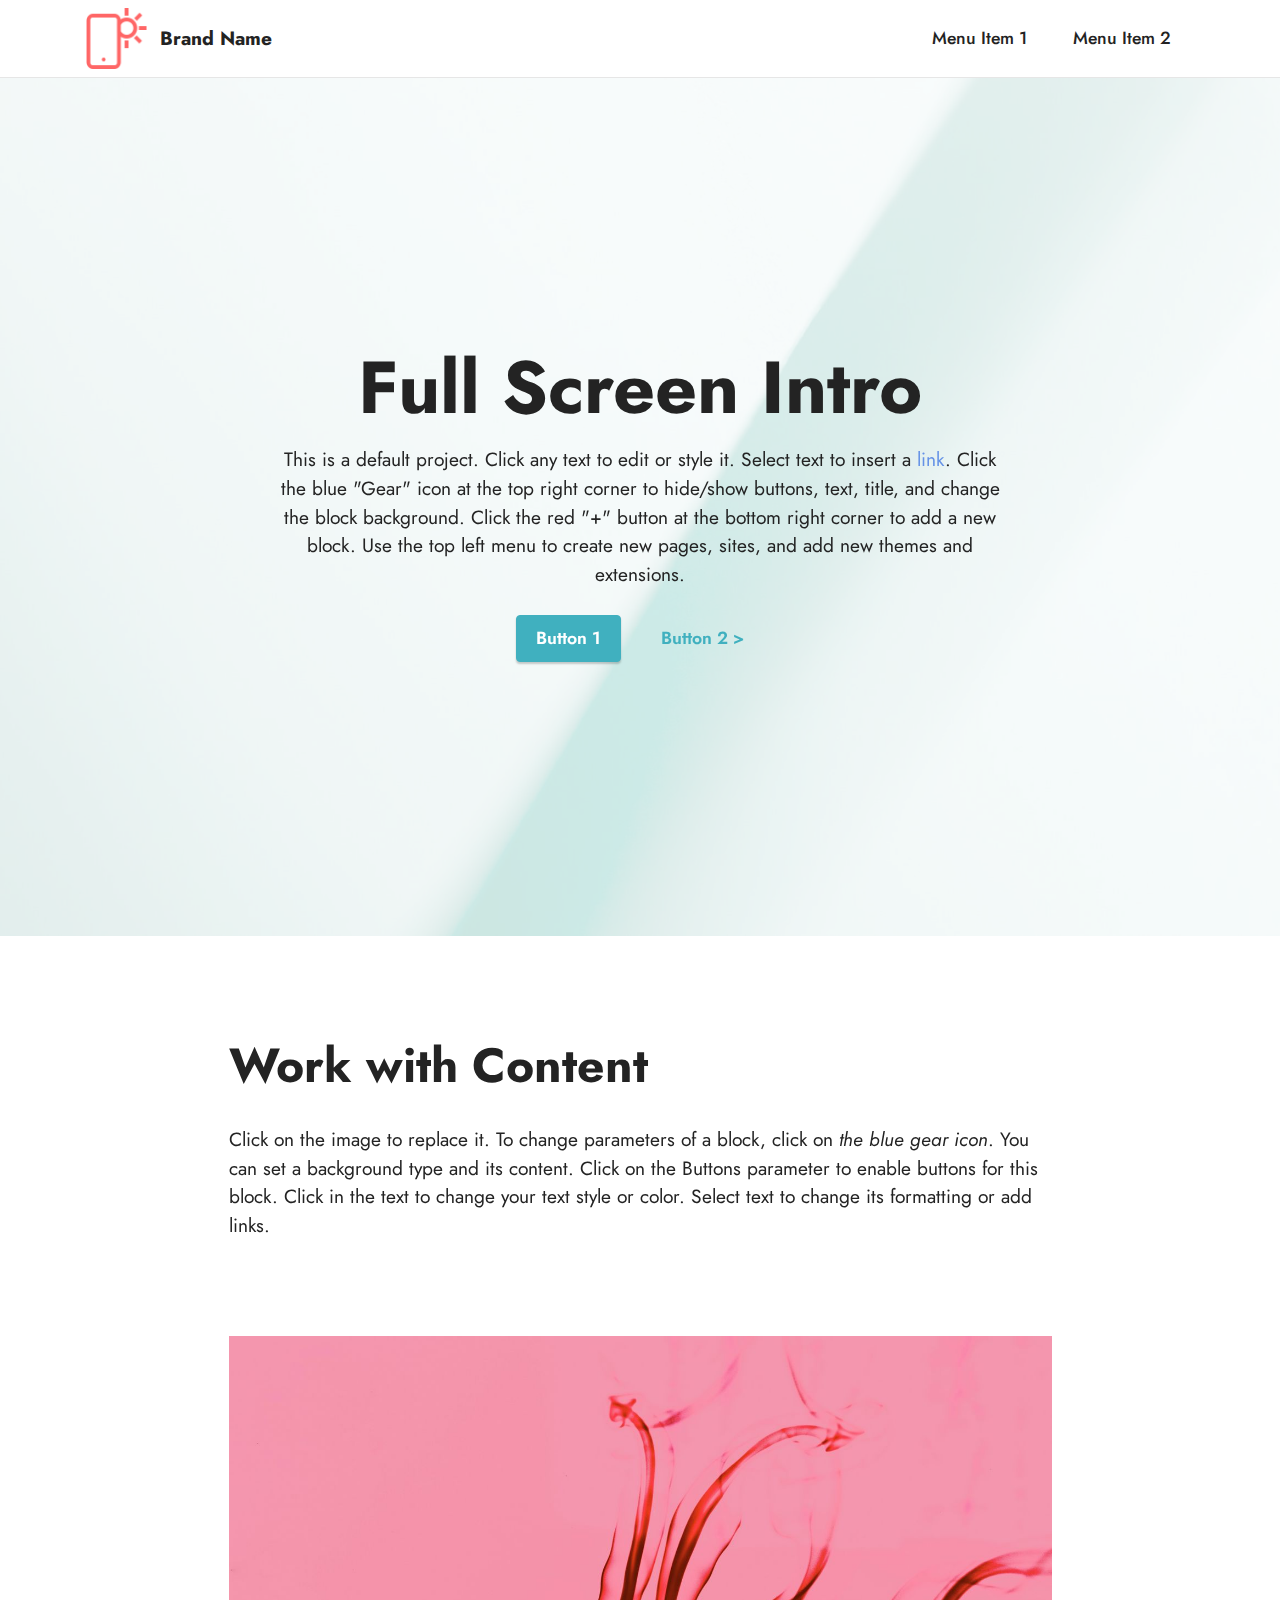
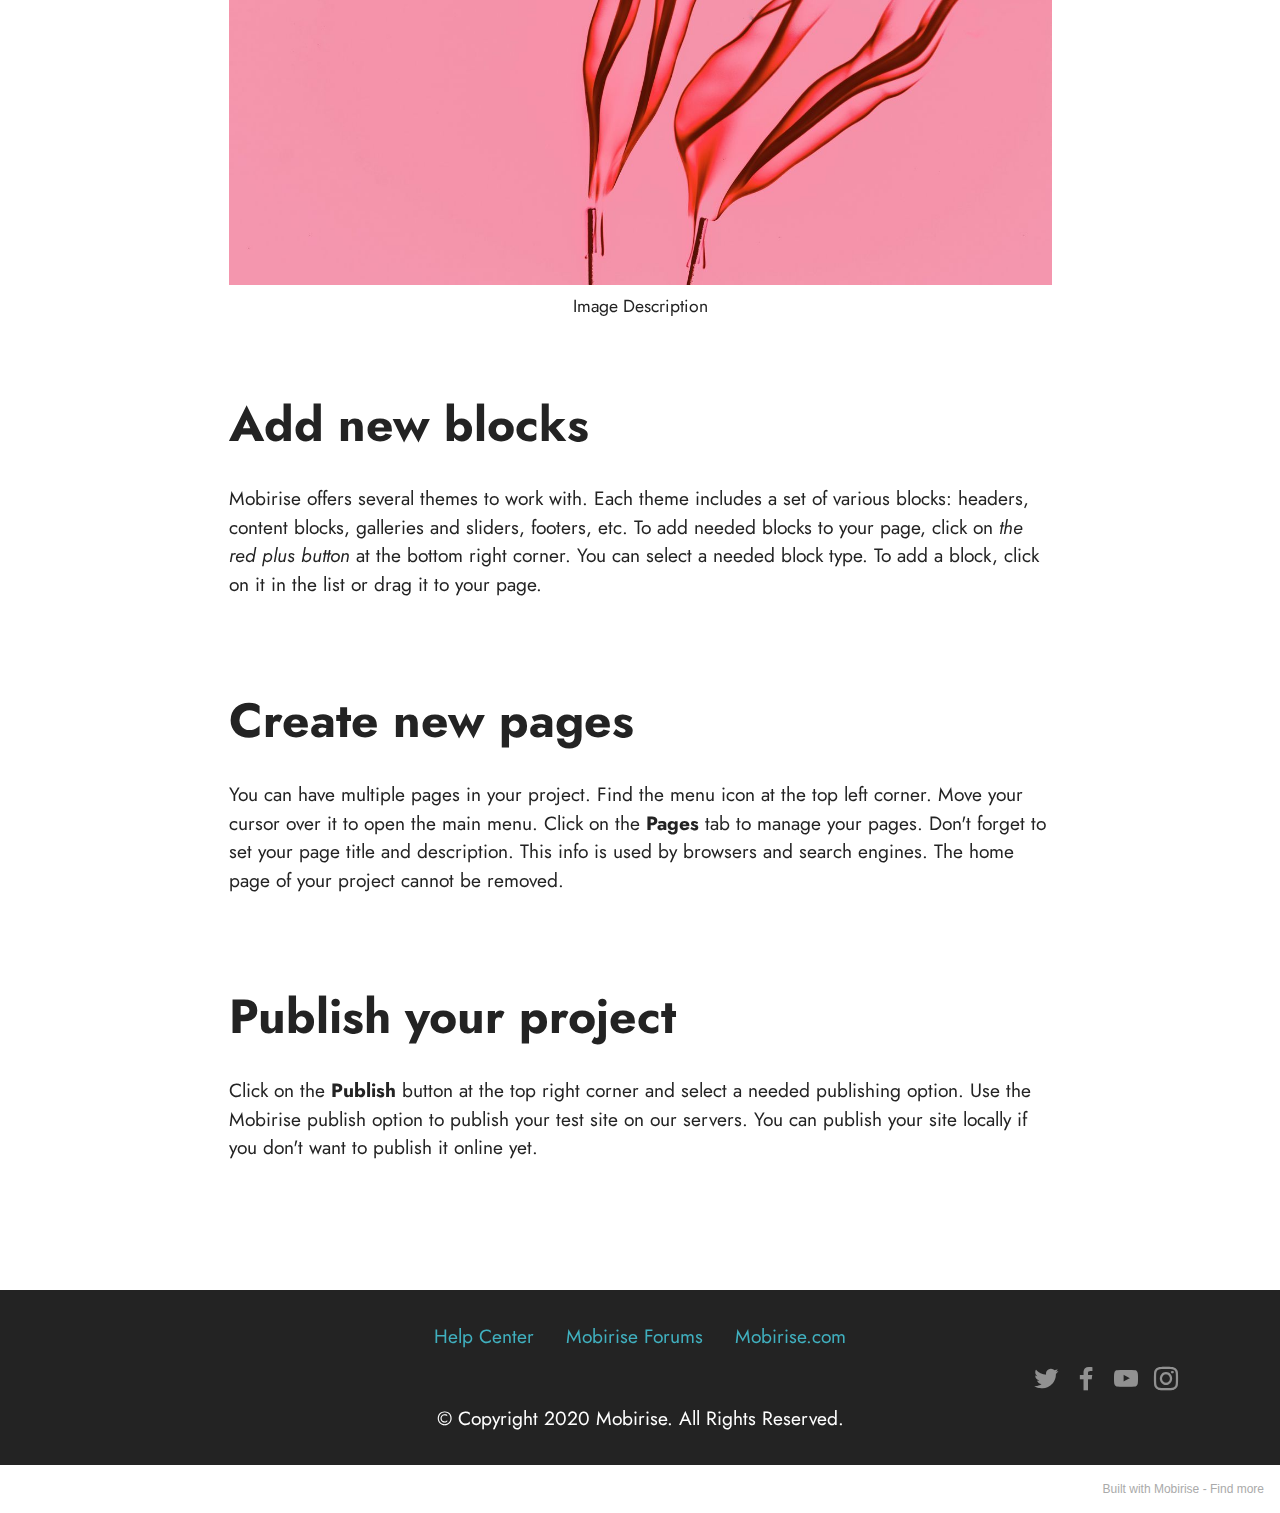
==== index.html @ b59814b5 "default mobirise start" ====
<!DOCTYPE html>
<html  >
<head>
  <!-- Site made with Mobirise Website Builder v5.3.15, https://mobirise.com -->
  <meta charset="UTF-8">
  <meta http-equiv="X-UA-Compatible" content="IE=edge">
  <meta name="generator" content="Mobirise v5.3.15, mobirise.com">
  <meta name="viewport" content="width=device-width, initial-scale=1, minimum-scale=1">
  <link rel="shortcut icon" href="assets/images/logo.png" type="image/x-icon">
  <meta name="description" content="">
  
  
  <title>Home</title>
  <link rel="stylesheet" href="assets/bootstrap/css/bootstrap.min.css">
  <link rel="stylesheet" href="assets/bootstrap/css/bootstrap-grid.min.css">
  <link rel="stylesheet" href="assets/bootstrap/css/bootstrap-reboot.min.css">
  <link rel="stylesheet" href="assets/parallax/jarallax.css">
  <link rel="stylesheet" href="assets/dropdown/css/style.css">
  <link rel="stylesheet" href="assets/socicon/css/styles.css">
  <link rel="stylesheet" href="assets/theme/css/style.css">
  <link rel="preload" href="https://fonts.googleapis.com/css?family=Jost:100,200,300,400,500,600,700,800,900,100i,200i,300i,400i,500i,600i,700i,800i,900i&display=swap" as="style" onload="this.onload=null;this.rel='stylesheet'">
  <noscript><link rel="stylesheet" href="https://fonts.googleapis.com/css?family=Jost:100,200,300,400,500,600,700,800,900,100i,200i,300i,400i,500i,600i,700i,800i,900i&display=swap"></noscript>
  <link rel="preload" as="style" href="assets/mobirise/css/mbr-additional.css"><link rel="stylesheet" href="assets/mobirise/css/mbr-additional.css" type="text/css">
  
  
  
  
</head>
<body>
  
  <section data-bs-version="5" class="menu cid-s48OLK6784" once="menu" id="menu1-h">
    
    <nav class="navbar navbar-dropdown navbar-fixed-top navbar-expand-lg">
        <div class="container">
            <div class="navbar-brand">
                <span class="navbar-logo">
                    <a href="https://mobiri.se">
                        <img src="assets/images/logo.png" alt="Mobirise" style="height: 3.8rem;">
                    </a>
                </span>
                <span class="navbar-caption-wrap"><a class="navbar-caption text-black display-7" href="https://mobiri.se">Brand Name</a></span>
            </div>
            <button class="navbar-toggler" type="button" data-toggle="collapse" data-bs-toggle="collapse" data-target="#navbarSupportedContent" data-bs-target="#navbarSupportedContent" aria-controls="navbarNavAltMarkup" aria-expanded="false" aria-label="Toggle navigation">
                <div class="hamburger">
                    <span></span>
                    <span></span>
                    <span></span>
                    <span></span>
                </div>
            </button>
            <div class="collapse navbar-collapse" id="navbarSupportedContent">
                <ul class="navbar-nav nav-dropdown nav-right" data-app-modern-menu="true"><li class="nav-item"><a class="nav-link link text-black display-4" href="https://mobirise.com">Menu Item 1</a></li>
                    <li class="nav-item"><a class="nav-link link text-black display-4" href="https://mobirise.com">
                            Menu Item 2</a></li></ul>
                
                
            </div>
        </div>
    </nav>

</section>

<section data-bs-version="5" class="header1 cid-s48MCQYojq mbr-fullscreen mbr-parallax-background" id="header1-f">

    

    <div class="mbr-overlay" style="opacity: 0.8; background-color: rgb(255, 255, 255);"></div>

    <div class="align-center container">
        <div class="row justify-content-center">
            <div class="col-12 col-lg-8">
                <h1 class="mbr-section-title mbr-fonts-style mb-3 display-1"><strong>Full Screen Intro</strong></h1>
                
                <p class="mbr-text mbr-fonts-style display-7">This is a default project. Click any text to edit or style it. Select text to insert a <a href="http://mobirise.com">link</a>. Click the blue "Gear" icon at the top right corner to hide/show buttons, text, title, and change the block background. Click the red "+" button at the bottom right corner to add a new block. Use the top left menu to create new pages, sites, and add new themes and extensions.</p>
                <div class="mbr-section-btn mt-3"><a class="btn btn-success display-4" href="https://mobirise.com">Button 1</a> <a class="btn btn-success-outline display-4" href="https://mobirise.com">Button 2 &gt;</a></div>
            </div>
        </div>
    </div>
</section>

<section data-bs-version="5" class="content1 cid-s48udlf8KU" id="content1-8">
    
    <div class="container">
        <div class="row justify-content-center">
            <div class="title col-12 col-md-9">
                <h3 class="mbr-section-title mbr-fonts-style align-center mb-4 display-2"><strong>Work with Content</strong></h3>
                <h4 class="mbr-section-subtitle align-center mbr-fonts-style mb-4 display-7">Click on the image to replace it. To change parameters of a block, click on <em>the blue gear icon</em>. You can set a background type and its content. Click on the Buttons parameter to enable buttons for this block. Click in the text to change your text style or color. Select text to change its formatting or add links.</h4>
                
            </div>
        </div>
    </div>
</section>

<section data-bs-version="5" class="image3 cid-s48upRUlSD" id="image3-9">
    

    

    <div class="container">
        <div class="row justify-content-center">
            <div class="col-12 col-lg-9">
                <div class="image-wrapper">
                    <img src="assets/images/6.jpg" alt="Mobirise">
                    <p class="mbr-description mbr-fonts-style mt-2 align-center display-4">
                        Image Description</p>
                </div>
            </div>
        </div>
    </div>
</section>

<section data-bs-version="5" class="content1 cid-s48vaXqeL6" id="content1-b">
    
    <div class="container">
        <div class="row justify-content-center">
            <div class="title col-12 col-md-9">
                <h3 class="mbr-section-title mbr-fonts-style align-center mb-4 display-2"><strong>Add new blocks</strong></h3>
                <h4 class="mbr-section-subtitle align-center mbr-fonts-style mb-4 display-7">Mobirise offers several themes to work with. Each theme includes a set of various blocks: headers, content blocks, galleries and sliders, footers, etc. To add needed blocks to your page, click on <em>the red plus button </em>at the bottom right corner. You can select a needed block type. To add a block, click on it in the list or drag it to your page.</h4>
                
            </div>
        </div>
    </div>
</section>

<section data-bs-version="5" class="content1 cid-s48vnjULo4" id="content1-c">
    
    <div class="container">
        <div class="row justify-content-center">
            <div class="title col-12 col-md-9">
                <h3 class="mbr-section-title mbr-fonts-style align-center mb-4 display-2"><strong>Create new pages</strong></h3>
                <h4 class="mbr-section-subtitle align-center mbr-fonts-style mb-4 display-7">You can have multiple pages in your project. Find the menu icon at the top left corner. Move your cursor over it to open the main menu. Click on the <strong>Pages </strong>tab to manage your pages. Don't forget to set your page title and description. This info is used by browsers and search engines. The home page of your project cannot be removed.</h4>
                
            </div>
        </div>
    </div>
</section>

<section data-bs-version="5" class="content1 cid-s48vrXhP0J" id="content1-d">
    
    <div class="container">
        <div class="row justify-content-center">
            <div class="title col-12 col-md-9">
                <h3 class="mbr-section-title mbr-fonts-style align-center mb-4 display-2"><strong>Publish your project
</strong></h3>
                <h4 class="mbr-section-subtitle align-center mbr-fonts-style mb-4 display-7">Click on the <strong>Publish </strong>button at the top right corner and select a needed publishing option. Use the Mobirise publish option to publish your test site on our servers. You can publish your site locally if you don't want to publish it online yet.</h4>
                
            </div>
        </div>
    </div>
</section>

<section data-bs-version="5" class="footer3 cid-s48P1Icc8J" once="footers" id="footer3-i">

    

    

    <div class="container">
        <div class="row align-center mbr-white">
            <div class="row row-links">
                <ul class="foot-menu">
                    
                    
                    
                    
                    
                <li class="foot-menu-item mbr-fonts-style display-7"><a href="https://mobirise.com/help/" class="text-success">Help Center</a></li><li class="foot-menu-item mbr-fonts-style display-7"><a href="http://forums.mobirise.com/" class="text-success">Mobirise Forums</a></li><li class="foot-menu-item mbr-fonts-style display-7"><a href="https://mobirise.com/" class="text-success">Mobirise.com</a></li></ul>
            </div>
            <div class="row social-row">
                <div class="social-list align-right pb-2">
                    
                    
                    
                    
                    
                    
                <div class="soc-item">
                        <a href="https://twitter.com/mobirise" target="_blank">
                            <span class="socicon-twitter socicon mbr-iconfont mbr-iconfont-social"></span>
                        </a>
                    </div><div class="soc-item">
                        <a href="https://www.facebook.com/pages/Mobirise/1616226671953247" target="_blank">
                            <span class="socicon-facebook socicon mbr-iconfont mbr-iconfont-social"></span>
                        </a>
                    </div><div class="soc-item">
                        <a href="https://www.youtube.com/c/mobirise" target="_blank">
                            <span class="socicon-youtube socicon mbr-iconfont mbr-iconfont-social"></span>
                        </a>
                    </div><div class="soc-item">
                        <a href="https://instagram.com/mobirise" target="_blank">
                            <span class="mbr-iconfont mbr-iconfont-social socicon-instagram socicon"></span>
                        </a>
                    </div></div>
            </div>
            <div class="row row-copirayt">
                <p class="mbr-text mb-0 mbr-fonts-style mbr-white align-center display-7">
                    © Copyright 2020 Mobirise. All Rights Reserved.
                </p>
            </div>
        </div>
    </div>
</section><section style="background-color: #fff; font-family: -apple-system, BlinkMacSystemFont, 'Segoe UI', 'Roboto', 'Helvetica Neue', Arial, sans-serif; color:#aaa; font-size:12px; padding: 0; align-items: center; display: flex;"><a href="https://mobirise.site/q" style="flex: 1 1; height: 3rem; padding-left: 1rem;"></a><p style="flex: 0 0 auto; margin:0; padding-right:1rem;">Built with Mobirise - <a href="https://mobirise.site/l" style="color:#aaa;">Find more</a></p></section><script src="assets/bootstrap/js/bootstrap.bundle.min.js"></script>  <script src="assets/parallax/jarallax.js"></script>  <script src="assets/web/assets/cookies-alert-plugin/cookies-alert-core.js"></script>  <script src="assets/web/assets/cookies-alert-plugin/cookies-alert-script.js"></script>  <script src="assets/smoothscroll/smooth-scroll.js"></script>  <script src="assets/ytplayer/index.js"></script>  <script src="assets/theme/js/script.js"></script>  
  
  
<input name="cookieData" type="hidden" data-cookie-customDialogSelector='null' data-cookie-colorText='#424a4d' data-cookie-colorBg='rgba(234, 239, 241, 0.99)' data-cookie-textButton='Agree' data-cookie-colorButton='' data-cookie-colorLink='#424a4d' data-cookie-underlineLink='true' data-cookie-text="We use cookies to give you the best experience. Read our <a href='privacy.html'>cookie policy</a>.">
   <div id="scrollToTop" class="scrollToTop mbr-arrow-up"><a style="text-align: center;"><i class="mbr-arrow-up-icon mbr-arrow-up-icon-cm cm-icon cm-icon-smallarrow-up"></i></a></div>
  </body>
</html>
---- assets/parallax/jarallax.css ----
.jarallax {
    position: relative;
    z-index: 0;
}
.jarallax > .jarallax-img {
    position: absolute;
    object-fit: cover;
    /* support for plugin https://github.com/bfred-it/object-fit-images */
    font-family: 'object-fit: cover;';
    top: 0;
    left: 0;
    width: 100%;
    height: 100%;
    z-index: -1;
}
---- assets/dropdown/css/style.css ----
.navbar-dropdown {
  left: 0;
  padding: 0;
  position: absolute;
  right: 0;
  top: 0;
  transition: all 0.45s ease;
  z-index: 1030;
  background: #282828; }
  .navbar-dropdown .navbar-logo {
    margin-right: 0.8rem;
    transition: margin 0.3s ease-in-out;
    vertical-align: middle; }
    .navbar-dropdown .navbar-logo img {
      height: 3.125rem;
      transition: all 0.3s ease-in-out; }
    .navbar-dropdown .navbar-logo.mbr-iconfont {
      font-size: 3.125rem;
      line-height: 3.125rem; }
  .navbar-dropdown .navbar-caption {
    font-weight: 700;
    white-space: normal;
    vertical-align: -4px;
    line-height: 3.125rem !important; }
    .navbar-dropdown .navbar-caption, .navbar-dropdown .navbar-caption:hover {
      color: inherit;
      text-decoration: none; }
  .navbar-dropdown .mbr-iconfont + .navbar-caption {
    vertical-align: -1px; }
  .navbar-dropdown.navbar-fixed-top {
    position: fixed; }
  .navbar-dropdown .navbar-brand span {
    vertical-align: -4px; }
  .navbar-dropdown.bg-color.transparent {
    background: none; }
  .navbar-dropdown.navbar-short .navbar-brand {
    padding: 0.625rem 0; }
    .navbar-dropdown.navbar-short .navbar-brand span {
      vertical-align: -1px; }
  .navbar-dropdown.navbar-short .navbar-caption {
    line-height: 2.375rem !important;
    vertical-align: -2px; }
  .navbar-dropdown.navbar-short .navbar-logo {
    margin-right: 0.5rem; }
    .navbar-dropdown.navbar-short .navbar-logo img {
      height: 2.375rem; }
    .navbar-dropdown.navbar-short .navbar-logo.mbr-iconfont {
      font-size: 2.375rem;
      line-height: 2.375rem; }
  .navbar-dropdown.navbar-short .mbr-table-cell {
    height: 3.625rem; }
  .navbar-dropdown .navbar-close {
    left: 0.6875rem;
    position: fixed;
    top: 0.75rem;
    z-index: 1000; }
  .navbar-dropdown .hamburger-icon {
    content: "";
    display: inline-block;
    vertical-align: middle;
    width: 16px;
    -webkit-box-shadow: 0 -6px 0 1px #282828,0 0 0 1px #282828,0 6px 0 1px #282828;
    -moz-box-shadow: 0 -6px 0 1px #282828,0 0 0 1px #282828,0 6px 0 1px #282828;
    box-shadow: 0 -6px 0 1px #282828,0 0 0 1px #282828,0 6px 0 1px #282828; }

.dropdown-menu .dropdown-toggle[data-toggle="dropdown-submenu"]::after {
  border-bottom: 0.35em solid transparent;
  border-left: 0.35em solid;
  border-right: 0;
  border-top: 0.35em solid transparent;
  margin-left: 0.3rem; }

.dropdown-menu .dropdown-item:focus {
  outline: 0; }

.nav-dropdown {
  font-size: 0.75rem;
  font-weight: 500;
  height: auto !important; }
  .nav-dropdown .nav-btn {
    padding-left: 1rem; }
  .nav-dropdown .link {
    margin: .667em 1.667em;
    font-weight: 500;
    padding: 0;
    transition: color .2s ease-in-out; }
    .nav-dropdown .link.dropdown-toggle {
      margin-right: 2.583em; }
      .nav-dropdown .link.dropdown-toggle::after {
        margin-left: .25rem;
        border-top: 0.35em solid;
        border-right: 0.35em solid transparent;
        border-left: 0.35em solid transparent;
        border-bottom: 0; }
      .nav-dropdown .link.dropdown-toggle[aria-expanded="true"] {
        margin: 0;
        padding: 0.667em 3.263em  0.667em 1.667em; }
  .nav-dropdown .link::after,
  .nav-dropdown .dropdown-item::after {
    color: inherit; }
  .nav-dropdown .btn {
    font-size: 0.75rem;
    font-weight: 700;
    letter-spacing: 0;
    margin-bottom: 0;
    padding-left: 1.25rem;
    padding-right: 1.25rem; }
  .nav-dropdown .dropdown-menu {
    border-radius: 0;
    border: 0;
    left: 0;
    margin: 0;
    padding-bottom: 1.25rem;
    padding-top: 1.25rem;
    position: relative; }
  .nav-dropdown .dropdown-submenu {
    margin-left: 0.125rem;
    top: 0; }
  .nav-dropdown .dropdown-item {
    font-weight: 500;
    line-height: 2;
    padding: 0.3846em 4.615em 0.3846em 1.5385em;
    position: relative;
    transition: color .2s ease-in-out, background-color .2s ease-in-out; }
    .nav-dropdown .dropdown-item::after {
      margin-top: -0.3077em;
      position: absolute;
      right: 1.1538em;
      top: 50%; }
    .nav-dropdown .dropdown-item:focus, .nav-dropdown .dropdown-item:hover {
      background: none; }

@media (max-width: 767px) {
  .nav-dropdown.navbar-toggleable-sm {
    bottom: 0;
    display: none;
    left: 0;
    overflow-x: hidden;
    position: fixed;
    top: 0;
    transform: translateX(-100%);
    -ms-transform: translateX(-100%);
    -webkit-transform: translateX(-100%);
    width: 18.75rem;
    z-index: 999; } }
.nav-dropdown.navbar-toggleable-xl {
  bottom: 0;
  display: none;
  left: 0;
  overflow-x: hidden;
  position: fixed;
  top: 0;
  transform: translateX(-100%);
  -ms-transform: translateX(-100%);
  -webkit-transform: translateX(-100%);
  width: 18.75rem;
  z-index: 999; }

.nav-dropdown-sm {
  display: block !important;
  overflow-x: hidden;
  overflow: auto;
  padding-top: 3.875rem; }
  .nav-dropdown-sm::after {
    content: "";
    display: block;
    height: 3rem;
    width: 100%; }
  .nav-dropdown-sm.collapse.in ~ .navbar-close {
    display: block !important; }
  .nav-dropdown-sm.collapsing, .nav-dropdown-sm.collapse.in {
    transform: translateX(0);
    -ms-transform: translateX(0);
    -webkit-transform: translateX(0);
    transition: all 0.25s ease-out;
    -webkit-transition: all 0.25s ease-out;
    background: #282828; }
  .nav-dropdown-sm.collapsing[aria-expanded="false"] {
    transform: translateX(-100%);
    -ms-transform: translateX(-100%);
    -webkit-transform: translateX(-100%); }
  .nav-dropdown-sm .nav-item {
    display: block;
    margin-left: 0 !important;
    padding-left: 0; }
  .nav-dropdown-sm .link,
  .nav-dropdown-sm .dropdown-item {
    border-top: 1px dotted rgba(255, 255, 255, 0.1);
    font-size: 0.8125rem;
    line-height: 1.6;
    margin: 0 !important;
    padding: 0.875rem 2.4rem 0.875rem 1.5625rem !important;
    position: relative;
    white-space: normal; }
    .nav-dropdown-sm .link:focus, .nav-dropdown-sm .link:hover,
    .nav-dropdown-sm .dropdown-item:focus,
    .nav-dropdown-sm .dropdown-item:hover {
      background: rgba(0, 0, 0, 0.2) !important;
      color: #c0a375; }
  .nav-dropdown-sm .nav-btn {
    position: relative;
    padding: 1.5625rem 1.5625rem 0 1.5625rem; }
    .nav-dropdown-sm .nav-btn::before {
      border-top: 1px dotted rgba(255, 255, 255, 0.1);
      content: "";
      left: 0;
      position: absolute;
      top: 0;
      width: 100%; }
    .nav-dropdown-sm .nav-btn + .nav-btn {
      padding-top: 0.625rem; }
      .nav-dropdown-sm .nav-btn + .nav-btn::before {
        display: none; }
  .nav-dropdown-sm .btn {
    padding: 0.625rem 0; }
  .nav-dropdown-sm .dropdown-toggle[data-toggle="dropdown-submenu"]::after {
    margin-left: .25rem;
    border-top: 0.35em solid;
    border-right: 0.35em solid transparent;
    border-left: 0.35em solid transparent;
    border-bottom: 0; }
  .nav-dropdown-sm .dropdown-toggle[data-toggle="dropdown-submenu"][aria-expanded="true"]::after {
    border-top: 0;
    border-right: 0.35em solid transparent;
    border-left: 0.35em solid transparent;
    border-bottom: 0.35em solid; }
  .nav-dropdown-sm .dropdown-menu {
    margin: 0;
    padding: 0;
    position: relative;
    top: 0;
    left: 0;
    width: 100%;
    border: 0;
    float: none;
    border-radius: 0;
    background: none; }
  .nav-dropdown-sm .dropdown-submenu {
    left: 100%;
    margin-left: 0.125rem;
    margin-top: -1.25rem;
    top: 0; }

.navbar-toggleable-sm .nav-dropdown .dropdown-menu {
  position: absolute; }

.navbar-toggleable-sm .nav-dropdown .dropdown-submenu {
  left: 100%;
  margin-left: 0.125rem;
  margin-top: -1.25rem;
  top: 0; }

.navbar-toggleable-sm.opened .nav-dropdown .dropdown-menu {
  position: relative; }

.navbar-toggleable-sm.opened .nav-dropdown .dropdown-submenu {
  left: 0;
  margin-left: 00rem;
  margin-top: 0rem;
  top: 0; }

.is-builder .nav-dropdown.collapsing {
  transition: none !important; }
---- assets/socicon/css/styles.css ----
@charset "UTF-8";

@font-face {
  font-family: 'Socicon';
  src:  url('../fonts/socicon.eot');
  src:  url('../fonts/socicon.eot?#iefix') format('embedded-opentype'),
    url('../fonts/socicon.woff2') format('woff2'),
    url('../fonts/socicon.ttf') format('truetype'),
    url('../fonts/socicon.woff') format('woff'),
    url('../fonts/socicon.svg#socicon') format('svg');
  font-weight: normal;
  font-style: normal;
  font-display: swap;
}

[data-icon]:before {
  font-family: "socicon" !important;
  content: attr(data-icon);
  font-style: normal !important;
  font-weight: normal !important;
  font-variant: normal !important;
  text-transform: none !important;
  speak: none;
  line-height: 1;
  -webkit-font-smoothing: antialiased;
  -moz-osx-font-smoothing: grayscale;
}

[class^="socicon-"], [class*=" socicon-"] {
  /* use !important to prevent issues with browser extensions that change fonts */
  font-family: 'Socicon' !important;
  speak: none;
  font-style: normal;
  font-weight: normal;
  font-variant: normal;
  text-transform: none;
  line-height: 1;

  /* Better Font Rendering =========== */
  -webkit-font-smoothing: antialiased;
  -moz-osx-font-smoothing: grayscale;
}

.socicon-eitaa:before {
  content: "\e97c";
}
.socicon-soroush:before {
  content: "\e97d";
}
.socicon-bale:before {
  content: "\e97e";
}
.socicon-zazzle:before {
  content: "\e97b";
}
.socicon-society6:before {
  content: "\e97a";
}
.socicon-redbubble:before {
  content: "\e979";
}
.socicon-avvo:before {
  content: "\e978";
}
.socicon-stitcher:before {
  content: "\e977";
}
.socicon-googlehangouts:before {
  content: "\e974";
}
.socicon-dlive:before {
  content: "\e975";
}
.socicon-vsco:before {
  content: "\e976";
}
.socicon-flipboard:before {
  content: "\e973";
}
.socicon-ubuntu:before {
  content: "\e958";
}
.socicon-artstation:before {
  content: "\e959";
}
.socicon-invision:before {
  content: "\e95a";
}
.socicon-torial:before {
  content: "\e95b";
}
.socicon-collectorz:before {
  content: "\e95c";
}
.socicon-seenthis:before {
  content: "\e95d";
}
.socicon-googleplaymusic:before {
  content: "\e95e";
}
.socicon-debian:before {
  content: "\e95f";
}
.socicon-filmfreeway:before {
  content: "\e960";
}
.socicon-gnome:before {
  content: "\e961";
}
.socicon-itchio:before {
  content: "\e962";
}
.socicon-jamendo:before {
  content: "\e963";
}
.socicon-mix:before {
  content: "\e964";
}
.socicon-sharepoint:before {
  content: "\e965";
}
.socicon-tinder:before {
  content: "\e966";
}
.socicon-windguru:before {
  content: "\e967";
}
.socicon-cdbaby:before {
  content: "\e968";
}
.socicon-elementaryos:before {
  content: "\e969";
}
.socicon-stage32:before {
  content: "\e96a";
}
.socicon-tiktok:before {
  content: "\e96b";
}
.socicon-gitter:before {
  content: "\e96c";
}
.socicon-letterboxd:before {
  content: "\e96d";
}
.socicon-threema:before {
  content: "\e96e";
}
.socicon-splice:before {
  content: "\e96f";
}
.socicon-metapop:before {
  content: "\e970";
}
.socicon-naver:before {
  content: "\e971";
}
.socicon-remote:before {
  content: "\e972";
}
.socicon-internet:before {
  content: "\e957";
}
.socicon-moddb:before {
  content: "\e94b";
}
.socicon-indiedb:before {
  content: "\e94c";
}
.socicon-traxsource:before {
  content: "\e94d";
}
.socicon-gamefor:before {
  content: "\e94e";
}
.socicon-pixiv:before {
  content: "\e94f";
}
.socicon-myanimelist:before {
  content: "\e950";
}
.socicon-blackberry:before {
  content: "\e951";
}
.socicon-wickr:before {
  content: "\e952";
}
.socicon-spip:before {
  content: "\e953";
}
.socicon-napster:before {
  content: "\e954";
}
.socicon-beatport:before {
  content: "\e955";
}
.socicon-hackerone:before {
  content: "\e956";
}
.socicon-hackernews:before {
  content: "\e946";
}
.socicon-smashwords:before {
  content: "\e947";
}
.socicon-kobo:before {
  content: "\e948";
}
.socicon-bookbub:before {
  content: "\e949";
}
.socicon-mailru:before {
  content: "\e94a";
}
.socicon-gitlab:before {
  content: "\e945";
}
.socicon-instructables:before {
  content: "\e944";
}
.socicon-portfolio:before {
  content: "\e943";
}
.socicon-codered:before {
  content: "\e940";
}
.socicon-origin:before {
  content: "\e941";
}
.socicon-nextdoor:before {
  content: "\e942";
}
.socicon-udemy:before {
  content: "\e93f";
}
.socicon-livemaster:before {
  content: "\e93e";
}
.socicon-crunchbase:before {
  content: "\e93b";
}
.socicon-homefy:before {
  content: "\e93c";
}
.socicon-calendly:before {
  content: "\e93d";
}
.socicon-realtor:before {
  content: "\e90f";
}
.socicon-tidal:before {
  content: "\e910";
}
.socicon-qobuz:before {
  content: "\e911";
}
.socicon-natgeo:before {
  content: "\e912";
}
.socicon-mastodon:before {
  content: "\e913";
}
.socicon-unsplash:before {
  content: "\e914";
}
.socicon-homeadvisor:before {
  content: "\e915";
}
.socicon-angieslist:before {
  content: "\e916";
}
.socicon-codepen:before {
  content: "\e917";
}
.socicon-slack:before {
  content: "\e918";
}
.socicon-openaigym:before {
  content: "\e919";
}
.socicon-logmein:before {
  content: "\e91a";
}
.socicon-fiverr:before {
  content: "\e91b";
}
.socicon-gotomeeting:before {
  content: "\e91c";
}
.socicon-aliexpress:before {
  content: "\e91d";
}
.socicon-guru:before {
  content: "\e91e";
}
.socicon-appstore:before {
  content: "\e91f";
}
.socicon-homes:before {
  content: "\e920";
}
.socicon-zoom:before {
  content: "\e921";
}
.socicon-alibaba:before {
  content: "\e922";
}
.socicon-craigslist:before {
  content: "\e923";
}
.socicon-wix:before {
  content: "\e924";
}
.socicon-redfin:before {
  content: "\e925";
}
.socicon-googlecalendar:before {
  content: "\e926";
}
.socicon-shopify:before {
  content: "\e927";
}
.socicon-freelancer:before {
  content: "\e928";
}
.socicon-seedrs:before {
  content: "\e929";
}
.socicon-bing:before {
  content: "\e92a";
}
.socicon-doodle:before {
  content: "\e92b";
}
.socicon-bonanza:before {
  content: "\e92c";
}
.socicon-squarespace:before {
  content: "\e92d";
}
.socicon-toptal:before {
  content: "\e92e";
}
.socicon-gust:before {
  content: "\e92f";
}
.socicon-ask:before {
  content: "\e930";
}
.socicon-trulia:before {
  content: "\e931";
}
.socicon-loomly:before {
  content: "\e932";
}
.socicon-ghost:before {
  content: "\e933";
}
.socicon-upwork:before {
  content: "\e934";
}
.socicon-fundable:before {
  content: "\e935";
}
.socicon-booking:before {
  content: "\e936";
}
.socicon-googlemaps:before {
  content: "\e937";
}
.socicon-zillow:before {
  content: "\e938";
}
.socicon-niconico:before {
  content: "\e939";
}
.socicon-toneden:before {
  content: "\e93a";
}
.socicon-augment:before {
  content: "\e908";
}
.socicon-bitbucket:before {
  content: "\e909";
}
.socicon-fyuse:before {
  content: "\e90a";
}
.socicon-yt-gaming:before {
  content: "\e90b";
}
.socicon-sketchfab:before {
  content: "\e90c";
}
.socicon-mobcrush:before {
  content: "\e90d";
}
.socicon-microsoft:before {
  content: "\e90e";
}
.socicon-pandora:before {
  content: "\e907";
}
.socicon-messenger:before {
  content: "\e906";
}
.socicon-gamewisp:before {
  content: "\e905";
}
.socicon-bloglovin:before {
  content: "\e904";
}
.socicon-tunein:before {
  content: "\e903";
}
.socicon-gamejolt:before {
  content: "\e901";
}
.socicon-trello:before {
  content: "\e902";
}
.socicon-spreadshirt:before {
  content: "\e900";
}
.socicon-500px:before {
  content: "\e000";
}
.socicon-8tracks:before {
  content: "\e001";
}
.socicon-airbnb:before {
  content: "\e002";
}
.socicon-alliance:before {
  content: "\e003";
}
.socicon-amazon:before {
  content: "\e004";
}
.socicon-amplement:before {
  content: "\e005";
}
.socicon-android:before {
  content: "\e006";
}
.socicon-angellist:before {
  content: "\e007";
}
.socicon-apple:before {
  content: "\e008";
}
.socicon-appnet:before {
  content: "\e009";
}
.socicon-baidu:before {
  content: "\e00a";
}
.socicon-bandcamp:before {
  content: "\e00b";
}
.socicon-battlenet:before {
  content: "\e00c";
}
.socicon-mixer:before {
  content: "\e00d";
}
.socicon-bebee:before {
  content: "\e00e";
}
.socicon-bebo:before {
  content: "\e00f";
}
.socicon-behance:before {
  content: "\e010";
}
.socicon-blizzard:before {
  content: "\e011";
}
.socicon-blogger:before {
  content: "\e012";
}
.socicon-buffer:before {
  content: "\e013";
}
.socicon-chrome:before {
  content: "\e014";
}
.socicon-coderwall:before {
  content: "\e015";
}
.socicon-curse:before {
  content: "\e016";
}
.socicon-dailymotion:before {
  content: "\e017";
}
.socicon-deezer:before {
  content: "\e018";
}
.socicon-delicious:before {
  content: "\e019";
}
.socicon-deviantart:before {
  content: "\e01a";
}
.socicon-diablo:before {
  content: "\e01b";
}
.socicon-digg:before {
  content: "\e01c";
}
.socicon-discord:before {
  content: "\e01d";
}
.socicon-disqus:before {
  content: "\e01e";
}
.socicon-douban:before {
  content: "\e01f";
}
.socicon-draugiem:before {
  content: "\e020";
}
.socicon-dribbble:before {
  content: "\e021";
}
.socicon-drupal:before {
  content: "\e022";
}
.socicon-ebay:before {
  content: "\e023";
}
.socicon-ello:before {
  content: "\e024";
}
.socicon-endomodo:before {
  content: "\e025";
}
.socicon-envato:before {
  content: "\e026";
}
.socicon-etsy:before {
  content: "\e027";
}
.socicon-facebook:before {
  content: "\e028";
}
.socicon-feedburner:before {
  content: "\e029";
}
.socicon-filmweb:before {
  content: "\e02a";
}
.socicon-firefox:before {
  content: "\e02b";
}
.socicon-flattr:before {
  content: "\e02c";
}
.socicon-flickr:before {
  content: "\e02d";
}
.socicon-formulr:before {
  content: "\e02e";
}
.socicon-forrst:before {
  content: "\e02f";
}
.socicon-foursquare:before {
  content: "\e030";
}
.socicon-friendfeed:before {
  content: "\e031";
}
.socicon-github:before {
  content: "\e032";
}
.socicon-goodreads:before {
  content: "\e033";
}
.socicon-google:before {
  content: "\e034";
}
.socicon-googlescholar:before {
  content: "\e035";
}
.socicon-googlegroups:before {
  content: "\e036";
}
.socicon-googlephotos:before {
  content: "\e037";
}
.socicon-googleplus:before {
  content: "\e038";
}
.socicon-grooveshark:before {
  content: "\e039";
}
.socicon-hackerrank:before {
  content: "\e03a";
}
.socicon-hearthstone:before {
  content: "\e03b";
}
.socicon-hellocoton:before {
  content: "\e03c";
}
.socicon-heroes:before {
  content: "\e03d";
}
.socicon-smashcast:before {
  content: "\e03e";
}
.socicon-horde:before {
  content: "\e03f";
}
.socicon-houzz:before {
  content: "\e040";
}
.socicon-icq:before {
  content: "\e041";
}
.socicon-identica:before {
  content: "\e042";
}
.socicon-imdb:before {
  content: "\e043";
}
.socicon-instagram:before {
  content: "\e044";
}
.socicon-issuu:before {
  content: "\e045";
}
.socicon-istock:before {
  content: "\e046";
}
.socicon-itunes:before {
  content: "\e047";
}
.socicon-keybase:before {
  content: "\e048";
}
.socicon-lanyrd:before {
  content: "\e049";
}
.socicon-lastfm:before {
  content: "\e04a";
}
.socicon-line:before {
  content: "\e04b";
}
.socicon-linkedin:before {
  content: "\e04c";
}
.socicon-livejournal:before {
  content: "\e04d";
}
.socicon-lyft:before {
  content: "\e04e";
}
.socicon-macos:before {
  content: "\e04f";
}
.socicon-mail:before {
  content: "\e050";
}
.socicon-medium:before {
  content: "\e051";
}
.socicon-meetup:before {
  content: "\e052";
}
.socicon-mixcloud:before {
  content: "\e053";
}
.socicon-modelmayhem:before {
  content: "\e054";
}
.socicon-mumble:before {
  content: "\e055";
}
.socicon-myspace:before {
  content: "\e056";
}
.socicon-newsvine:before {
  content: "\e057";
}
.socicon-nintendo:before {
  content: "\e058";
}
.socicon-npm:before {
  content: "\e059";
}
.socicon-odnoklassniki:before {
  content: "\e05a";
}
.socicon-openid:before {
  content: "\e05b";
}
.socicon-opera:before {
  content: "\e05c";
}
.socicon-outlook:before {
  content: "\e05d";
}
.socicon-overwatch:before {
  content: "\e05e";
}
.socicon-patreon:before {
  content: "\e05f";
}
.socicon-paypal:before {
  content: "\e060";
}
.socicon-periscope:before {
  content: "\e061";
}
.socicon-persona:before {
  content: "\e062";
}
.socicon-pinterest:before {
  content: "\e063";
}
.socicon-play:before {
  content: "\e064";
}
.socicon-player:before {
  content: "\e065";
}
.socicon-playstation:before {
  content: "\e066";
}
.socicon-pocket:before {
  content: "\e067";
}
.socicon-qq:before {
  content: "\e068";
}
.socicon-quora:before {
  content: "\e069";
}
.socicon-raidcall:before {
  content: "\e06a";
}
.socicon-ravelry:before {
  content: "\e06b";
}
.socicon-reddit:before {
  content: "\e06c";
}
.socicon-renren:before {
  content: "\e06d";
}
.socicon-researchgate:before {
  content: "\e06e";
}
.socicon-residentadvisor:before {
  content: "\e06f";
}
.socicon-reverbnation:before {
  content: "\e070";
}
.socicon-rss:before {
  content: "\e071";
}
.socicon-sharethis:before {
  content: "\e072";
}
.socicon-skype:before {
  content: "\e073";
}
.socicon-slideshare:before {
  content: "\e074";
}
.socicon-smugmug:before {
  content: "\e075";
}
.socicon-snapchat:before {
  content: "\e076";
}
.socicon-songkick:before {
  content: "\e077";
}
.socicon-soundcloud:before {
  content: "\e078";
}
.socicon-spotify:before {
  content: "\e079";
}
.socicon-stackexchange:before {
  content: "\e07a";
}
.socicon-stackoverflow:before {
  content: "\e07b";
}
.socicon-starcraft:before {
  content: "\e07c";
}
.socicon-stayfriends:before {
  content: "\e07d";
}
.socicon-steam:before {
  content: "\e07e";
}
.socicon-storehouse:before {
  content: "\e07f";
}
.socicon-strava:before {
  content: "\e080";
}
.socicon-streamjar:before {
  content: "\e081";
}
.socicon-stumbleupon:before {
  content: "\e082";
}
.socicon-swarm:before {
  content: "\e083";
}
.socicon-teamspeak:before {
  content: "\e084";
}
.socicon-teamviewer:before {
  content: "\e085";
}
.socicon-technorati:before {
  content: "\e086";
}
.socicon-telegram:before {
  content: "\e087";
}
.socicon-tripadvisor:before {
  content: "\e088";
}
.socicon-tripit:before {
  content: "\e089";
}
.socicon-triplej:before {
  content: "\e08a";
}
.socicon-tumblr:before {
  content: "\e08b";
}
.socicon-twitch:before {
  content: "\e08c";
}
.socicon-twitter:before {
  content: "\e08d";
}
.socicon-uber:before {
  content: "\e08e";
}
.socicon-ventrilo:before {
  content: "\e08f";
}
.socicon-viadeo:before {
  content: "\e090";
}
.socicon-viber:before {
  content: "\e091";
}
.socicon-viewbug:before {
  content: "\e092";
}
.socicon-vimeo:before {
  content: "\e093";
}
.socicon-vine:before {
  content: "\e094";
}
.socicon-vkontakte:before {
  content: "\e095";
}
.socicon-warcraft:before {
  content: "\e096";
}
.socicon-wechat:before {
  content: "\e097";
}
.socicon-weibo:before {
  content: "\e098";
}
.socicon-whatsapp:before {
  content: "\e099";
}
.socicon-wikipedia:before {
  content: "\e09a";
}
.socicon-windows:before {
  content: "\e09b";
}
.socicon-wordpress:before {
  content: "\e09c";
}
.socicon-wykop:before {
  content: "\e09d";
}
.socicon-xbox:before {
  content: "\e09e";
}
.socicon-xing:before {
  content: "\e09f";
}
.socicon-yahoo:before {
  content: "\e0a0";
}
.socicon-yammer:before {
  content: "\e0a1";
}
.socicon-yandex:before {
  content: "\e0a2";
}
.socicon-yelp:before {
  content: "\e0a3";
}
.socicon-younow:before {
  content: "\e0a4";
}
.socicon-youtube:before {
  content: "\e0a5";
}
.socicon-zapier:before {
  content: "\e0a6";
}
.socicon-zerply:before {
  content: "\e0a7";
}
.socicon-zomato:before {
  content: "\e0a8";
}
.socicon-zynga:before {
  content: "\e0a9";
}
---- assets/theme/css/style.css ----
@charset "UTF-8";
section {
  background-color: #ffffff;
}

body {
  font-style: normal;
  line-height: 1.5;
  font-weight: 400;
  color: #232323;
  position: relative;
}

button {
  background-color: transparent;
  border-color: transparent;
}

section,
.container,
.container-fluid {
  position: relative;
  word-wrap: break-word;
}

a.mbr-iconfont:hover {
  text-decoration: none;
}

.article .lead p,
.article .lead ul,
.article .lead ol,
.article .lead pre,
.article .lead blockquote {
  margin-bottom: 0;
}

a {
  font-style: normal;
  font-weight: 400;
  cursor: pointer;
}
a, a:hover {
  text-decoration: none;
}

.mbr-section-title {
  font-style: normal;
  line-height: 1.3;
}

.mbr-section-subtitle {
  line-height: 1.3;
}

.mbr-text {
  font-style: normal;
  line-height: 1.7;
}

h1,
h2,
h3,
h4,
h5,
h6,
.display-1,
.display-2,
.display-4,
.display-5,
.display-7,
span,
p,
a {
  line-height: 1;
  word-break: break-word;
  word-wrap: break-word;
  font-weight: 400;
}

b,
strong {
  font-weight: bold;
}

input:-webkit-autofill, input:-webkit-autofill:hover, input:-webkit-autofill:focus, input:-webkit-autofill:active {
  transition-delay: 9999s;
  -webkit-transition-property: background-color, color;
  transition-property: background-color, color;
}

textarea[type=hidden] {
  display: none;
}

section {
  background-position: 50% 50%;
  background-repeat: no-repeat;
  background-size: cover;
}
section .mbr-background-video,
section .mbr-background-video-preview {
  position: absolute;
  bottom: 0;
  left: 0;
  right: 0;
  top: 0;
}

.hidden {
  visibility: hidden;
}

.mbr-z-index20 {
  z-index: 20;
}

/*! Base colors */
.mbr-white {
  color: #ffffff;
}

.mbr-black {
  color: #111111;
}

.mbr-bg-white {
  background-color: #ffffff;
}

.mbr-bg-black {
  background-color: #000000;
}

/*! Text-aligns */
.align-left {
  text-align: left;
}

.align-center {
  text-align: center;
}

.align-right {
  text-align: right;
}

/*! Font-weight  */
.mbr-light {
  font-weight: 300;
}

.mbr-regular {
  font-weight: 400;
}

.mbr-semibold {
  font-weight: 500;
}

.mbr-bold {
  font-weight: 700;
}

/*! Media  */
.media-content {
  flex-basis: 100%;
}

.media-container-row {
  display: flex;
  flex-direction: row;
  flex-wrap: wrap;
  justify-content: center;
  align-content: center;
  align-items: start;
}
.media-container-row .media-size-item {
  width: 400px;
}

.media-container-column {
  display: flex;
  flex-direction: column;
  flex-wrap: wrap;
  justify-content: center;
  align-content: center;
  align-items: stretch;
}
.media-container-column > * {
  width: 100%;
}

@media (min-width: 992px) {
  .media-container-row {
    flex-wrap: nowrap;
  }
}
figure {
  margin-bottom: 0;
  overflow: hidden;
}

figure[mbr-media-size] {
  transition: width 0.1s;
}

img,
iframe {
  display: block;
  width: 100%;
}

.card {
  background-color: transparent;
  border: none;
}

.card-box {
  width: 100%;
}

.card-img {
  text-align: center;
  flex-shrink: 0;
  -webkit-flex-shrink: 0;
}

.media {
  max-width: 100%;
  margin: 0 auto;
}

.mbr-figure {
  align-self: center;
}

.media-container > div {
  max-width: 100%;
}

.mbr-figure img,
.card-img img {
  width: 100%;
}

@media (max-width: 991px) {
  .media-size-item {
    width: auto !important;
  }

  .media {
    width: auto;
  }

  .mbr-figure {
    width: 100% !important;
  }
}
/*! Buttons */
.mbr-section-btn {
  margin-left: -0.6rem;
  margin-right: -0.6rem;
  font-size: 0;
}

.btn {
  font-weight: 600;
  border-width: 1px;
  font-style: normal;
  margin: 0.6rem 0.6rem;
  white-space: normal;
  transition: all 0.2s ease-in-out;
  display: inline-flex;
  align-items: center;
  justify-content: center;
  word-break: break-word;
}

.btn-sm {
  font-weight: 600;
  letter-spacing: 0px;
  transition: all 0.3s ease-in-out;
}

.btn-md {
  font-weight: 600;
  letter-spacing: 0px;
  transition: all 0.3s ease-in-out;
}

.btn-lg {
  font-weight: 600;
  letter-spacing: 0px;
  transition: all 0.3s ease-in-out;
}

.btn-form {
  margin: 0;
}
.btn-form:hover {
  cursor: pointer;
}

nav .mbr-section-btn {
  margin-left: 0rem;
  margin-right: 0rem;
}

/*! Btn icon margin */
.btn .mbr-iconfont,
.btn.btn-sm .mbr-iconfont {
  order: 1;
  cursor: pointer;
  margin-left: 0.5rem;
  vertical-align: sub;
}

.btn.btn-md .mbr-iconfont,
.btn.btn-md .mbr-iconfont {
  margin-left: 0.8rem;
}

.mbr-regular {
  font-weight: 400;
}

.mbr-semibold {
  font-weight: 500;
}

.mbr-bold {
  font-weight: 700;
}

[type=submit] {
  -webkit-appearance: none;
}

/*! Full-screen */
.mbr-fullscreen .mbr-overlay {
  min-height: 100vh;
}

.mbr-fullscreen {
  display: flex;
  display: -moz-flex;
  display: -ms-flex;
  display: -o-flex;
  align-items: center;
  min-height: 100vh;
  padding-top: 3rem;
  padding-bottom: 3rem;
}

/*! Map */
.map {
  height: 25rem;
  position: relative;
}
.map iframe {
  width: 100%;
  height: 100%;
}

/*! Scroll to top arrow */
.mbr-arrow-up {
  bottom: 25px;
  right: 90px;
  position: fixed;
  text-align: right;
  z-index: 5000;
  color: #ffffff;
  font-size: 22px;
}

.mbr-arrow-up a {
  background: rgba(0, 0, 0, 0.2);
  border-radius: 50%;
  color: #fff;
  display: inline-block;
  height: 60px;
  width: 60px;
  border: 2px solid #fff;
  outline-style: none !important;
  position: relative;
  text-decoration: none;
  transition: all 0.3s ease-in-out;
  cursor: pointer;
  text-align: center;
}
.mbr-arrow-up a:hover {
  background-color: rgba(0, 0, 0, 0.4);
}
.mbr-arrow-up a i {
  line-height: 60px;
}

.mbr-arrow-up-icon {
  display: block;
  color: #fff;
}

.mbr-arrow-up-icon::before {
  content: "›";
  display: inline-block;
  font-family: serif;
  font-size: 22px;
  line-height: 1;
  font-style: normal;
  position: relative;
  top: 6px;
  left: -4px;
  transform: rotate(-90deg);
}

/*! Arrow Down */
.mbr-arrow {
  position: absolute;
  bottom: 45px;
  left: 50%;
  width: 60px;
  height: 60px;
  cursor: pointer;
  background-color: rgba(80, 80, 80, 0.5);
  border-radius: 50%;
  transform: translateX(-50%);
}
@media (max-width: 767px) {
  .mbr-arrow {
    display: none;
  }
}
.mbr-arrow > a {
  display: inline-block;
  text-decoration: none;
  outline-style: none;
  -webkit-animation: arrowdown 1.7s ease-in-out infinite;
          animation: arrowdown 1.7s ease-in-out infinite;
  color: #ffffff;
}
.mbr-arrow > a > i {
  position: absolute;
  top: -2px;
  left: 15px;
  font-size: 2rem;
}

#scrollToTop a i::before {
  content: "";
  position: absolute;
  display: block;
  border-bottom: 2.5px solid #fff;
  border-left: 2.5px solid #fff;
  width: 27.8%;
  height: 27.8%;
  left: 50%;
  top: 51%;
  transform: translateY(-30%) translateX(-50%) rotate(135deg);
}

@keyframes arrowdown {
  0% {
    transform: translateY(0px);
  }
  50% {
    transform: translateY(-5px);
  }
  100% {
    transform: translateY(0px);
  }
}
@-webkit-keyframes arrowdown {
  0% {
    transform: translateY(0px);
  }
  50% {
    transform: translateY(-5px);
  }
  100% {
    transform: translateY(0px);
  }
}
@media (max-width: 500px) {
  .mbr-arrow-up {
    left: 0;
    right: 0;
    text-align: center;
  }
}
/*Gradients animation*/
@keyframes gradient-animation {
  from {
    background-position: 0% 100%;
    -webkit-animation-timing-function: ease-in-out;
            animation-timing-function: ease-in-out;
  }
  to {
    background-position: 100% 0%;
    -webkit-animation-timing-function: ease-in-out;
            animation-timing-function: ease-in-out;
  }
}
@-webkit-keyframes gradient-animation {
  from {
    background-position: 0% 100%;
    -webkit-animation-timing-function: ease-in-out;
            animation-timing-function: ease-in-out;
  }
  to {
    background-position: 100% 0%;
    -webkit-animation-timing-function: ease-in-out;
            animation-timing-function: ease-in-out;
  }
}
.bg-gradient {
  background-size: 200% 200%;
  animation: gradient-animation 5s infinite alternate;
  -webkit-animation: gradient-animation 5s infinite alternate;
}

.menu .navbar-brand {
  display: -webkit-flex;
}
.menu .navbar-brand span {
  display: flex;
  display: -webkit-flex;
}
.menu .navbar-brand .navbar-caption-wrap {
  display: -webkit-flex;
}
.menu .navbar-brand .navbar-logo img {
  display: -webkit-flex;
  width: auto;
}
@media (min-width: 768px) and (max-width: 991px) {
  .menu .navbar-toggleable-sm .navbar-nav {
    display: -ms-flexbox;
  }
}
@media (max-width: 991px) {
  .menu .navbar-collapse {
    max-height: 93.5vh;
  }
  .menu .navbar-collapse.show {
    overflow: auto;
  }
}
@media (min-width: 992px) {
  .menu .navbar-nav.nav-dropdown {
    display: -webkit-flex;
  }
  .menu .navbar-toggleable-sm .navbar-collapse {
    display: -webkit-flex !important;
  }
  .menu .collapsed .navbar-collapse {
    max-height: 93.5vh;
  }
  .menu .collapsed .navbar-collapse.show {
    overflow: auto;
  }
}
@media (max-width: 767px) {
  .menu .navbar-collapse {
    max-height: 80vh;
  }
}

.nav-link .mbr-iconfont {
  margin-right: 0.5rem;
}

.navbar {
  display: -webkit-flex;
  -webkit-flex-wrap: wrap;
  -webkit-align-items: center;
  -webkit-justify-content: space-between;
}

.navbar-collapse {
  -webkit-flex-basis: 100%;
  -webkit-flex-grow: 1;
  -webkit-align-items: center;
}

.nav-dropdown .link {
  padding: 0.667em 1.667em !important;
  margin: 0 !important;
}

.nav {
  display: -webkit-flex;
  -webkit-flex-wrap: wrap;
}

.row {
  display: -webkit-flex;
  -webkit-flex-wrap: wrap;
}

.justify-content-center {
  -webkit-justify-content: center;
}

.form-inline {
  display: -webkit-flex;
}

.card-wrapper {
  -webkit-flex: 1;
}

.carousel-control {
  z-index: 10;
  display: -webkit-flex;
}

.carousel-controls {
  display: -webkit-flex;
}

.media {
  display: -webkit-flex;
}

.form-group:focus {
  outline: none;
}

.jq-selectbox__select {
  padding: 7px 0;
  position: relative;
}

.jq-selectbox__dropdown {
  overflow: hidden;
  border-radius: 10px;
  position: absolute;
  top: 100%;
  left: 0 !important;
  width: 100% !important;
}

.jq-selectbox__trigger-arrow {
  right: 0;
  transform: translateY(-50%);
}

.jq-selectbox li {
  padding: 1.07em 0.5em;
}

input[type=range] {
  padding-left: 0 !important;
  padding-right: 0 !important;
}

.modal-dialog,
.modal-content {
  height: 100%;
}

.modal-dialog .carousel-inner {
  height: calc(100vh - 1.75rem);
}
@media (max-width: 575px) {
  .modal-dialog .carousel-inner {
    height: calc(100vh - 1rem);
  }
}

.carousel-item {
  text-align: center;
}

.carousel-item img {
  margin: auto;
}

.navbar-toggler {
  align-self: flex-start;
  padding: 0.25rem 0.75rem;
  font-size: 1.25rem;
  line-height: 1;
  background: transparent;
  border: 1px solid transparent;
  border-radius: 0.25rem;
}

.navbar-toggler:focus,
.navbar-toggler:hover {
  text-decoration: none;
}

.navbar-toggler-icon {
  display: inline-block;
  width: 1.5em;
  height: 1.5em;
  vertical-align: middle;
  content: "";
  background: no-repeat center center;
  background-size: 100% 100%;
}

.navbar-toggler-left {
  position: absolute;
  left: 1rem;
}

.navbar-toggler-right {
  position: absolute;
  right: 1rem;
}

.card-img {
  width: auto;
}

.menu .navbar.collapsed:not(.beta-menu) {
  flex-direction: column;
}

.carousel-item.active,
.carousel-item-next,
.carousel-item-prev {
  display: flex;
}

.note-air-layout .dropup .dropdown-menu,
.note-air-layout .navbar-fixed-bottom .dropdown .dropdown-menu {
  bottom: initial !important;
}

html,
body {
  height: auto;
  min-height: 100vh;
}

.dropup .dropdown-toggle::after {
  display: none;
}

.form-asterisk {
  font-family: initial;
  position: absolute;
  top: -2px;
  font-weight: normal;
}

.form-control-label {
  position: relative;
  cursor: pointer;
  margin-bottom: 0.357em;
  padding: 0;
}

.alert {
  color: #ffffff;
  border-radius: 0;
  border: 0;
  font-size: 1.1rem;
  line-height: 1.5;
  margin-bottom: 1.875rem;
  padding: 1.25rem;
  position: relative;
  text-align: center;
}
.alert.alert-form::after {
  background-color: inherit;
  bottom: -7px;
  content: "";
  display: block;
  height: 14px;
  left: 50%;
  margin-left: -7px;
  position: absolute;
  transform: rotate(45deg);
  width: 14px;
}

.form-control {
  background-color: #ffffff;
  background-clip: border-box;
  color: #232323;
  line-height: 1rem !important;
  height: auto;
  padding: 0.6rem 1.2rem;
  transition: border-color 0.25s ease 0s;
  border: 1px solid transparent !important;
  border-radius: 4px;
  box-shadow: rgba(0, 0, 0, 0.07) 0px 1px 1px 0px, rgba(0, 0, 0, 0.07) 0px 1px 3px 0px, rgba(0, 0, 0, 0.03) 0px 0px 0px 1px;
}
.form-active .form-control:invalid {
  border-color: red;
}

form .row {
  margin-left: -0.6rem;
  margin-right: -0.6rem;
}
form .row [class*=col] {
  padding-left: 0.6rem;
  padding-right: 0.6rem;
}

form .mbr-section-btn {
  margin: 0;
  padding-left: 0.6rem;
  padding-right: 0.6rem;
}

form .btn {
  display: flex;
  padding: 0.6rem 1.2rem;
  margin: 0;
}

form .form-check-input {
  margin-top: 0.5;
}

textarea.form-control {
  line-height: 1.5rem !important;
}

.form-group {
  margin-bottom: 1.2rem;
}

.form-control,
form .btn {
  min-height: 48px;
}

.gdpr-block label span.textGDPR input[name=gdpr] {
  top: 7px;
}

.form-control:focus {
  box-shadow: none;
}

:focus {
  outline: none;
}

.mbr-overlay {
  background-color: #000;
  bottom: 0;
  left: 0;
  opacity: 0.5;
  position: absolute;
  right: 0;
  top: 0;
  z-index: 0;
  pointer-events: none;
}

blockquote {
  font-style: italic;
  padding: 3rem;
  font-size: 1.09rem;
  position: relative;
  border-left: 3px solid;
}

ul,
ol,
pre,
blockquote {
  margin-bottom: 2.3125rem;
}

.mt-4 {
  margin-top: 2rem !important;
}

.mb-4 {
  margin-bottom: 2rem !important;
}

@media (min-width: 992px) {
  .container {
    padding-left: 16px;
    padding-right: 16px;
  }

  .row {
    margin-left: -16px;
    margin-right: -16px;
  }
  .row > [class*=col] {
    padding-left: 16px;
    padding-right: 16px;
  }
}
@media (min-width: 768px) {
  .container-fluid {
    padding-left: 32px;
    padding-right: 32px;
  }
}
@media (min-width: 768px) and (max-width: 991px) {
  .mbr-container {
    padding-left: 32px;
    padding-right: 32px;
  }
}
@media (max-width: 767px) {
  .mbr-container {
    padding-left: 16px;
    padding-right: 16px;
  }
}
.card-wrapper,
.item-wrapper {
  overflow: hidden;
}

.app-video-wrapper > img {
  opacity: 1;
}

.item {
  position: relative;
}.engine {
	position: absolute;
	text-indent: -2400px;
	text-align: center;
	padding: 0;
	top: 0;
	left: -2400px;
}
---- assets/mobirise/css/mbr-additional.css ----
body {
  font-family: Jost;
}
.display-1 {
  font-family: 'Jost', sans-serif;
  font-size: 4.6rem;
  line-height: 1.1;
}
.display-1 > .mbr-iconfont {
  font-size: 5.75rem;
}
.display-2 {
  font-family: 'Jost', sans-serif;
  font-size: 3rem;
  line-height: 1.1;
}
.display-2 > .mbr-iconfont {
  font-size: 3.75rem;
}
.display-4 {
  font-family: 'Jost', sans-serif;
  font-size: 1.1rem;
  line-height: 1.5;
}
.display-4 > .mbr-iconfont {
  font-size: 1.375rem;
}
.display-5 {
  font-family: 'Jost', sans-serif;
  font-size: 2.2rem;
  line-height: 1.5;
}
.display-5 > .mbr-iconfont {
  font-size: 2.75rem;
}
.display-7 {
  font-family: 'Jost', sans-serif;
  font-size: 1.2rem;
  line-height: 1.5;
}
.display-7 > .mbr-iconfont {
  font-size: 1.5rem;
}
/* ---- Fluid typography for mobile devices ---- */
/* 1.4 - font scale ratio ( bootstrap == 1.42857 ) */
/* 100vw - current viewport width */
/* (48 - 20)  48 == 48rem == 768px, 20 == 20rem == 320px(minimal supported viewport) */
/* 0.65 - min scale variable, may vary */
@media (max-width: 992px) {
  .display-1 {
    font-size: 3.68rem;
  }
}
@media (max-width: 768px) {
  .display-1 {
    font-size: 3.22rem;
    font-size: calc( 2.26rem + (4.6 - 2.26) * ((100vw - 20rem) / (48 - 20)));
    line-height: calc( 1.1 * (2.26rem + (4.6 - 2.26) * ((100vw - 20rem) / (48 - 20))));
  }
  .display-2 {
    font-size: 2.4rem;
    font-size: calc( 1.7rem + (3 - 1.7) * ((100vw - 20rem) / (48 - 20)));
    line-height: calc( 1.3 * (1.7rem + (3 - 1.7) * ((100vw - 20rem) / (48 - 20))));
  }
  .display-4 {
    font-size: 0.88rem;
    font-size: calc( 1.0350000000000001rem + (1.1 - 1.0350000000000001) * ((100vw - 20rem) / (48 - 20)));
    line-height: calc( 1.4 * (1.0350000000000001rem + (1.1 - 1.0350000000000001) * ((100vw - 20rem) / (48 - 20))));
  }
  .display-5 {
    font-size: 1.76rem;
    font-size: calc( 1.42rem + (2.2 - 1.42) * ((100vw - 20rem) / (48 - 20)));
    line-height: calc( 1.4 * (1.42rem + (2.2 - 1.42) * ((100vw - 20rem) / (48 - 20))));
  }
  .display-7 {
    font-size: 0.96rem;
    font-size: calc( 1.07rem + (1.2 - 1.07) * ((100vw - 20rem) / (48 - 20)));
    line-height: calc( 1.4 * (1.07rem + (1.2 - 1.07) * ((100vw - 20rem) / (48 - 20))));
  }
}
/* Buttons */
.btn {
  padding: 0.6rem 1.2rem;
  border-radius: 4px;
}
.btn-sm {
  padding: 0.6rem 1.2rem;
  border-radius: 4px;
}
.btn-md {
  padding: 0.6rem 1.2rem;
  border-radius: 4px;
}
.btn-lg {
  padding: 1rem 2.6rem;
  border-radius: 4px;
}
.bg-primary {
  background-color: #6592e6 !important;
}
.bg-success {
  background-color: #40b0bf !important;
}
.bg-info {
  background-color: #47b5ed !important;
}
.bg-warning {
  background-color: #ffe161 !important;
}
.bg-danger {
  background-color: #ff9966 !important;
}
.btn-primary,
.btn-primary:active {
  background-color: #6592e6 !important;
  border-color: #6592e6 !important;
  color: #ffffff !important;
  box-shadow: 0 2px 2px 0 rgba(0, 0, 0, 0.2);
}
.btn-primary:hover,
.btn-primary:focus,
.btn-primary.focus,
.btn-primary.active {
  color: #ffffff !important;
  background-color: #2260d2 !important;
  border-color: #2260d2 !important;
  box-shadow: 0 2px 5px 0 rgba(0, 0, 0, 0.2);
}
.btn-primary.disabled,
.btn-primary:disabled {
  color: #ffffff !important;
  background-color: #2260d2 !important;
  border-color: #2260d2 !important;
}
.btn-secondary,
.btn-secondary:active {
  background-color: #ff6666 !important;
  border-color: #ff6666 !important;
  color: #ffffff !important;
  box-shadow: 0 2px 2px 0 rgba(0, 0, 0, 0.2);
}
.btn-secondary:hover,
.btn-secondary:focus,
.btn-secondary.focus,
.btn-secondary.active {
  color: #ffffff !important;
  background-color: #ff0f0f !important;
  border-color: #ff0f0f !important;
  box-shadow: 0 2px 5px 0 rgba(0, 0, 0, 0.2);
}
.btn-secondary.disabled,
.btn-secondary:disabled {
  color: #ffffff !important;
  background-color: #ff0f0f !important;
  border-color: #ff0f0f !important;
}
.btn-info,
.btn-info:active {
  background-color: #47b5ed !important;
  border-color: #47b5ed !important;
  color: #ffffff !important;
  box-shadow: 0 2px 2px 0 rgba(0, 0, 0, 0.2);
}
.btn-info:hover,
.btn-info:focus,
.btn-info.focus,
.btn-info.active {
  color: #ffffff !important;
  background-color: #148cca !important;
  border-color: #148cca !important;
  box-shadow: 0 2px 5px 0 rgba(0, 0, 0, 0.2);
}
.btn-info.disabled,
.btn-info:disabled {
  color: #ffffff !important;
  background-color: #148cca !important;
  border-color: #148cca !important;
}
.btn-success,
.btn-success:active {
  background-color: #40b0bf !important;
  border-color: #40b0bf !important;
  color: #ffffff !important;
  box-shadow: 0 2px 2px 0 rgba(0, 0, 0, 0.2);
}
.btn-success:hover,
.btn-success:focus,
.btn-success.focus,
.btn-success.active {
  color: #ffffff !important;
  background-color: #2a747e !important;
  border-color: #2a747e !important;
  box-shadow: 0 2px 5px 0 rgba(0, 0, 0, 0.2);
}
.btn-success.disabled,
.btn-success:disabled {
  color: #ffffff !important;
  background-color: #2a747e !important;
  border-color: #2a747e !important;
}
.btn-warning,
.btn-warning:active {
  background-color: #ffe161 !important;
  border-color: #ffe161 !important;
  color: #614f00 !important;
  box-shadow: 0 2px 2px 0 rgba(0, 0, 0, 0.2);
}
.btn-warning:hover,
.btn-warning:focus,
.btn-warning.focus,
.btn-warning.active {
  color: #0a0800 !important;
  background-color: #ffd10a !important;
  border-color: #ffd10a !important;
  box-shadow: 0 2px 5px 0 rgba(0, 0, 0, 0.2);
}
.btn-warning.disabled,
.btn-warning:disabled {
  color: #614f00 !important;
  background-color: #ffd10a !important;
  border-color: #ffd10a !important;
}
.btn-danger,
.btn-danger:active {
  background-color: #ff9966 !important;
  border-color: #ff9966 !important;
  color: #ffffff !important;
  box-shadow: 0 2px 2px 0 rgba(0, 0, 0, 0.2);
}
.btn-danger:hover,
.btn-danger:focus,
.btn-danger.focus,
.btn-danger.active {
  color: #ffffff !important;
  background-color: #ff5f0f !important;
  border-color: #ff5f0f !important;
  box-shadow: 0 2px 5px 0 rgba(0, 0, 0, 0.2);
}
.btn-danger.disabled,
.btn-danger:disabled {
  color: #ffffff !important;
  background-color: #ff5f0f !important;
  border-color: #ff5f0f !important;
}
.btn-white,
.btn-white:active {
  background-color: #fafafa !important;
  border-color: #fafafa !important;
  color: #7a7a7a !important;
  box-shadow: 0 2px 2px 0 rgba(0, 0, 0, 0.2);
}
.btn-white:hover,
.btn-white:focus,
.btn-white.focus,
.btn-white.active {
  color: #4f4f4f !important;
  background-color: #cfcfcf !important;
  border-color: #cfcfcf !important;
  box-shadow: 0 2px 5px 0 rgba(0, 0, 0, 0.2);
}
.btn-white.disabled,
.btn-white:disabled {
  color: #7a7a7a !important;
  background-color: #cfcfcf !important;
  border-color: #cfcfcf !important;
}
.btn-black,
.btn-black:active {
  background-color: #232323 !important;
  border-color: #232323 !important;
  color: #ffffff !important;
  box-shadow: 0 2px 2px 0 rgba(0, 0, 0, 0.2);
}
.btn-black:hover,
.btn-black:focus,
.btn-black.focus,
.btn-black.active {
  color: #ffffff !important;
  background-color: #000000 !important;
  border-color: #000000 !important;
  box-shadow: 0 2px 5px 0 rgba(0, 0, 0, 0.2);
}
.btn-black.disabled,
.btn-black:disabled {
  color: #ffffff !important;
  background-color: #000000 !important;
  border-color: #000000 !important;
}
.btn-primary-outline,
.btn-primary-outline:active {
  background-color: transparent !important;
  border-color: transparent;
  color: #6592e6;
}
.btn-primary-outline:hover,
.btn-primary-outline:focus,
.btn-primary-outline.focus,
.btn-primary-outline.active {
  color: #2260d2 !important;
  background-color: transparent!important;
  border-color: transparent!important;
  box-shadow: none!important;
}
.btn-primary-outline.disabled,
.btn-primary-outline:disabled {
  color: #ffffff !important;
  background-color: #6592e6 !important;
  border-color: #6592e6 !important;
}
.btn-secondary-outline,
.btn-secondary-outline:active {
  background-color: transparent !important;
  border-color: transparent;
  color: #ff6666;
}
.btn-secondary-outline:hover,
.btn-secondary-outline:focus,
.btn-secondary-outline.focus,
.btn-secondary-outline.active {
  color: #ff0f0f !important;
  background-color: transparent!important;
  border-color: transparent!important;
  box-shadow: none!important;
}
.btn-secondary-outline.disabled,
.btn-secondary-outline:disabled {
  color: #ffffff !important;
  background-color: #ff6666 !important;
  border-color: #ff6666 !important;
}
.btn-info-outline,
.btn-info-outline:active {
  background-color: transparent !important;
  border-color: transparent;
  color: #47b5ed;
}
.btn-info-outline:hover,
.btn-info-outline:focus,
.btn-info-outline.focus,
.btn-info-outline.active {
  color: #148cca !important;
  background-color: transparent!important;
  border-color: transparent!important;
  box-shadow: none!important;
}
.btn-info-outline.disabled,
.btn-info-outline:disabled {
  color: #ffffff !important;
  background-color: #47b5ed !important;
  border-color: #47b5ed !important;
}
.btn-success-outline,
.btn-success-outline:active {
  background-color: transparent !important;
  border-color: transparent;
  color: #40b0bf;
}
.btn-success-outline:hover,
.btn-success-outline:focus,
.btn-success-outline.focus,
.btn-success-outline.active {
  color: #2a747e !important;
  background-color: transparent!important;
  border-color: transparent!important;
  box-shadow: none!important;
}
.btn-success-outline.disabled,
.btn-success-outline:disabled {
  color: #ffffff !important;
  background-color: #40b0bf !important;
  border-color: #40b0bf !important;
}
.btn-warning-outline,
.btn-warning-outline:active {
  background-color: transparent !important;
  border-color: transparent;
  color: #ffe161;
}
.btn-warning-outline:hover,
.btn-warning-outline:focus,
.btn-warning-outline.focus,
.btn-warning-outline.active {
  color: #ffd10a !important;
  background-color: transparent!important;
  border-color: transparent!important;
  box-shadow: none!important;
}
.btn-warning-outline.disabled,
.btn-warning-outline:disabled {
  color: #614f00 !important;
  background-color: #ffe161 !important;
  border-color: #ffe161 !important;
}
.btn-danger-outline,
.btn-danger-outline:active {
  background-color: transparent !important;
  border-color: transparent;
  color: #ff9966;
}
.btn-danger-outline:hover,
.btn-danger-outline:focus,
.btn-danger-outline.focus,
.btn-danger-outline.active {
  color: #ff5f0f !important;
  background-color: transparent!important;
  border-color: transparent!important;
  box-shadow: none!important;
}
.btn-danger-outline.disabled,
.btn-danger-outline:disabled {
  color: #ffffff !important;
  background-color: #ff9966 !important;
  border-color: #ff9966 !important;
}
.btn-black-outline,
.btn-black-outline:active {
  background-color: transparent !important;
  border-color: transparent;
  color: #232323;
}
.btn-black-outline:hover,
.btn-black-outline:focus,
.btn-black-outline.focus,
.btn-black-outline.active {
  color: #000000 !important;
  background-color: transparent!important;
  border-color: transparent!important;
  box-shadow: none!important;
}
.btn-black-outline.disabled,
.btn-black-outline:disabled {
  color: #ffffff !important;
  background-color: #232323 !important;
  border-color: #232323 !important;
}
.btn-white-outline,
.btn-white-outline:active {
  background-color: transparent !important;
  border-color: transparent;
  color: #fafafa;
}
.btn-white-outline:hover,
.btn-white-outline:focus,
.btn-white-outline.focus,
.btn-white-outline.active {
  color: #cfcfcf !important;
  background-color: transparent!important;
  border-color: transparent!important;
  box-shadow: none!important;
}
.btn-white-outline.disabled,
.btn-white-outline:disabled {
  color: #7a7a7a !important;
  background-color: #fafafa !important;
  border-color: #fafafa !important;
}
.text-primary {
  color: #6592e6 !important;
}
.text-secondary {
  color: #ff6666 !important;
}
.text-success {
  color: #40b0bf !important;
}
.text-info {
  color: #47b5ed !important;
}
.text-warning {
  color: #ffe161 !important;
}
.text-danger {
  color: #ff9966 !important;
}
.text-white {
  color: #fafafa !important;
}
.text-black {
  color: #232323 !important;
}
a.text-primary:hover,
a.text-primary:focus,
a.text-primary.active {
  color: #205ac5 !important;
}
a.text-secondary:hover,
a.text-secondary:focus,
a.text-secondary.active {
  color: #ff0000 !important;
}
a.text-success:hover,
a.text-success:focus,
a.text-success.active {
  color: #266a73 !important;
}
a.text-info:hover,
a.text-info:focus,
a.text-info.active {
  color: #1283bc !important;
}
a.text-warning:hover,
a.text-warning:focus,
a.text-warning.active {
  color: #facb00 !important;
}
a.text-danger:hover,
a.text-danger:focus,
a.text-danger.active {
  color: #ff5500 !important;
}
a.text-white:hover,
a.text-white:focus,
a.text-white.active {
  color: #c7c7c7 !important;
}
a.text-black:hover,
a.text-black:focus,
a.text-black.active {
  color: #000000 !important;
}
a[class*="text-"]:not(.nav-link):not(.dropdown-item):not([role]):not(.navbar-caption) {
  position: relative;
  background-image: transparent;
  background-size: 10000px 2px;
  background-repeat: no-repeat;
  background-position: 0px 1.2em;
  background-position: -10000px 1.2em;
}
a[class*="text-"]:not(.nav-link):not(.dropdown-item):not([role]):not(.navbar-caption):hover {
  transition: background-position 2s ease-in-out;
  background-image: linear-gradient(currentColor 50%, currentColor 50%);
  background-position: 0px 1.2em;
}
.nav-tabs .nav-link.active {
  color: #6592e6;
}
.nav-tabs .nav-link:not(.active) {
  color: #232323;
}
.alert-success {
  background-color: #70c770;
}
.alert-info {
  background-color: #47b5ed;
}
.alert-warning {
  background-color: #ffe161;
}
.alert-danger {
  background-color: #ff9966;
}
.mbr-gallery-filter li.active .btn {
  background-color: #6592e6;
  border-color: #6592e6;
  color: #ffffff;
}
.mbr-gallery-filter li.active .btn:focus {
  box-shadow: none;
}
a,
a:hover {
  color: #6592e6;
}
.mbr-plan-header.bg-primary .mbr-plan-subtitle,
.mbr-plan-header.bg-primary .mbr-plan-price-desc {
  color: #ffffff;
}
.mbr-plan-header.bg-success .mbr-plan-subtitle,
.mbr-plan-header.bg-success .mbr-plan-price-desc {
  color: #a0d8df;
}
.mbr-plan-header.bg-info .mbr-plan-subtitle,
.mbr-plan-header.bg-info .mbr-plan-price-desc {
  color: #ffffff;
}
.mbr-plan-header.bg-warning .mbr-plan-subtitle,
.mbr-plan-header.bg-warning .mbr-plan-price-desc {
  color: #ffffff;
}
.mbr-plan-header.bg-danger .mbr-plan-subtitle,
.mbr-plan-header.bg-danger .mbr-plan-price-desc {
  color: #ffffff;
}
/* Scroll to top button*/
.form-control {
  font-family: 'Jost', sans-serif;
  font-size: 1.1rem;
  line-height: 1.5;
  font-weight: 400;
}
.form-control > .mbr-iconfont {
  font-size: 1.375rem;
}
.form-control:hover,
.form-control:focus {
  box-shadow: rgba(0, 0, 0, 0.07) 0px 1px 1px 0px, rgba(0, 0, 0, 0.07) 0px 1px 3px 0px, rgba(0, 0, 0, 0.03) 0px 0px 0px 1px;
  border-color: #6592e6 !important;
}
.form-control:-webkit-input-placeholder {
  font-family: 'Jost', sans-serif;
  font-size: 1.1rem;
  line-height: 1.5;
  font-weight: 400;
}
.form-control:-webkit-input-placeholder > .mbr-iconfont {
  font-size: 1.375rem;
}
blockquote {
  border-color: #6592e6;
}
/* Forms */
.jq-selectbox li:hover,
.jq-selectbox li.selected {
  background-color: #6592e6;
  color: #ffffff;
}
.jq-number__spin {
  transition: 0.25s ease;
}
.jq-number__spin:hover {
  border-color: #6592e6;
}
.jq-selectbox .jq-selectbox__trigger-arrow,
.jq-number__spin.minus:after,
.jq-number__spin.plus:after {
  transition: 0.4s;
  border-top-color: #353535;
  border-bottom-color: #353535;
}
.jq-selectbox:hover .jq-selectbox__trigger-arrow,
.jq-number__spin.minus:hover:after,
.jq-number__spin.plus:hover:after {
  border-top-color: #6592e6;
  border-bottom-color: #6592e6;
}
.xdsoft_datetimepicker .xdsoft_calendar td.xdsoft_default,
.xdsoft_datetimepicker .xdsoft_calendar td.xdsoft_current,
.xdsoft_datetimepicker .xdsoft_timepicker .xdsoft_time_box > div > div.xdsoft_current {
  color: #ffffff !important;
  background-color: #6592e6 !important;
  box-shadow: none !important;
}
.xdsoft_datetimepicker .xdsoft_calendar td:hover,
.xdsoft_datetimepicker .xdsoft_timepicker .xdsoft_time_box > div > div:hover {
  color: #000000 !important;
  background: #ff6666 !important;
  box-shadow: none !important;
}
.lazy-bg {
  background-image: none !important;
}
.lazy-placeholder:not(section),
.lazy-none {
  display: block;
  position: relative;
  padding-bottom: 56.25%;
  width: 100%;
  height: auto;
}
iframe.lazy-placeholder,
.lazy-placeholder:after {
  content: '';
  position: absolute;
  width: 200px;
  height: 200px;
  background: transparent no-repeat center;
  background-size: contain;
  top: 50%;
  left: 50%;
  transform: translateX(-50%) translateY(-50%);
  background-image: url("data:image/svg+xml;charset=UTF-8,%3csvg width='32' height='32' viewBox='0 0 64 64' xmlns='http://www.w3.org/2000/svg' stroke='%236592e6' %3e%3cg fill='none' fill-rule='evenodd'%3e%3cg transform='translate(16 16)' stroke-width='2'%3e%3ccircle stroke-opacity='.5' cx='16' cy='16' r='16'/%3e%3cpath d='M32 16c0-9.94-8.06-16-16-16'%3e%3canimateTransform attributeName='transform' type='rotate' from='0 16 16' to='360 16 16' dur='1s' repeatCount='indefinite'/%3e%3c/path%3e%3c/g%3e%3c/g%3e%3c/svg%3e");
}
section.lazy-placeholder:after {
  opacity: 0.5;
}
body {
  overflow-x: hidden;
}
a {
  transition: color 0.6s;
}
.cid-s48MCQYojq {
  background-image: url("../../../assets/images/background7.jpg");
}
.cid-s48MCQYojq .mbr-section-title {
  text-align: center;
}
.cid-s48MCQYojq .mbr-text,
.cid-s48MCQYojq .mbr-section-btn {
  color: #232323;
  text-align: center;
}
@media (max-width: 991px) {
  .cid-s48MCQYojq .mbr-section-title,
  .cid-s48MCQYojq .mbr-section-btn,
  .cid-s48MCQYojq .mbr-text {
    text-align: center;
  }
}
.cid-s48udlf8KU {
  padding-top: 5rem;
  padding-bottom: 2rem;
  background-color: #ffffff;
}
.cid-s48udlf8KU .mbr-section-title {
  text-align: left;
}
.cid-s48udlf8KU .mbr-section-subtitle {
  text-align: left;
}
.cid-s48upRUlSD {
  padding-top: 2rem;
  padding-bottom: 2rem;
  background-color: #ffffff;
}
@media (max-width: 991px) {
  .cid-s48upRUlSD .image-wrapper {
    margin-bottom: 1rem;
  }
}
.cid-s48upRUlSD .row {
  flex-direction: row-reverse;
}
.cid-s48upRUlSD img {
  width: 100%;
}
.cid-s48vaXqeL6 {
  padding-top: 2rem;
  padding-bottom: 2rem;
  background-color: #ffffff;
}
.cid-s48vaXqeL6 .mbr-section-title {
  text-align: left;
}
.cid-s48vaXqeL6 .mbr-section-subtitle {
  text-align: left;
}
.cid-s48vnjULo4 {
  padding-top: 2rem;
  padding-bottom: 2rem;
  background-color: #ffffff;
}
.cid-s48vnjULo4 .mbr-section-title {
  text-align: left;
}
.cid-s48vnjULo4 .mbr-section-subtitle {
  text-align: left;
}
.cid-s48vrXhP0J {
  padding-top: 2rem;
  padding-bottom: 6rem;
  background-color: #ffffff;
}
.cid-s48vrXhP0J .mbr-section-title {
  text-align: left;
}
.cid-s48vrXhP0J .mbr-section-subtitle {
  text-align: left;
}
.cid-s48OLK6784 {
  z-index: 1000;
  width: 100%;
  position: relative;
  min-height: 60px;
}
.cid-s48OLK6784 nav.navbar {
  position: fixed;
}
.cid-s48OLK6784 .dropdown-item:before {
  font-family: Moririse2 !important;
  content: '\e966';
  display: inline-block;
  width: 0;
  position: absolute;
  left: 1rem;
  top: 0.5rem;
  margin-right: 0.5rem;
  line-height: 1;
  font-size: inherit;
  vertical-align: middle;
  text-align: center;
  overflow: hidden;
  transform: scale(0, 1);
  transition: all 0.25s ease-in-out;
}
.cid-s48OLK6784 .dropdown-menu {
  padding: 0;
}
.cid-s48OLK6784 .dropdown-item {
  border-bottom: 1px solid #e6e6e6;
}
.cid-s48OLK6784 .dropdown-item:hover,
.cid-s48OLK6784 .dropdown-item:focus {
  background: #6592e6 !important;
  color: white !important;
}
.cid-s48OLK6784 .nav-dropdown .link {
  padding: 0 0.3em !important;
  margin: .667em 1em !important;
}
.cid-s48OLK6784 .nav-dropdown .link.dropdown-toggle::after {
  margin-left: 0.5rem;
  margin-top: 0.2rem;
}
.cid-s48OLK6784 .nav-link {
  position: relative;
}
.cid-s48OLK6784 .container {
  display: flex;
  margin: auto;
}
.cid-s48OLK6784 .iconfont-wrapper {
  color: #000000 !important;
  font-size: 1.5rem;
  padding-right: .5rem;
}
.cid-s48OLK6784 .navbar-caption {
  padding-right: 4rem;
}
.cid-s48OLK6784 .dropdown-menu,
.cid-s48OLK6784 .navbar.opened {
  background: #ffffff !important;
}
.cid-s48OLK6784 .nav-item:focus,
.cid-s48OLK6784 .nav-link:focus {
  outline: none;
}
.cid-s48OLK6784 .dropdown .dropdown-menu .dropdown-item {
  width: auto;
  transition: all 0.25s ease-in-out;
}
.cid-s48OLK6784 .dropdown .dropdown-menu .dropdown-item::after {
  right: 0.5rem;
}
.cid-s48OLK6784 .dropdown .dropdown-menu .dropdown-item .mbr-iconfont {
  margin-left: -1.8rem;
  padding-right: 1rem;
  font-size: inherit;
}
.cid-s48OLK6784 .dropdown .dropdown-menu .dropdown-item .mbr-iconfont:before {
  display: inline-block;
  transform: scale(1, 1);
  transition: all 0.25s ease-in-out;
}
.cid-s48OLK6784 .collapsed .dropdown-menu .dropdown-item:before {
  display: none;
}
.cid-s48OLK6784 .collapsed .dropdown .dropdown-menu .dropdown-item {
  padding: 0.235em 1.5em 0.235em 1.5em !important;
  transition: none;
  margin: 0 !important;
}
.cid-s48OLK6784 .navbar {
  min-height: 77px;
  transition: all .3s;
  border-bottom: 1px solid transparent;
  background: #ffffff;
}
.cid-s48OLK6784 .navbar:not(.navbar-short) {
  border-bottom: 1px solid #e6e6e6;
}
.cid-s48OLK6784 .navbar.opened {
  transition: all .3s;
}
.cid-s48OLK6784 .navbar .dropdown-item {
  padding: .5rem 1.8rem;
}
.cid-s48OLK6784 .navbar .navbar-logo img {
  width: auto;
}
.cid-s48OLK6784 .navbar .navbar-collapse {
  justify-content: flex-end;
  z-index: 1;
}
.cid-s48OLK6784 .navbar.collapsed .nav-item .nav-link::before {
  display: none;
}
.cid-s48OLK6784 .navbar.collapsed.opened .dropdown-menu {
  top: 0;
}
@media (min-width: 992px) {
  .cid-s48OLK6784 .navbar.collapsed.opened:not(.navbar-short) .navbar-collapse {
    max-height: calc(98.5vh - 3.8rem);
  }
}
.cid-s48OLK6784 .navbar.collapsed .dropdown-menu .dropdown-submenu {
  left: 0 !important;
}
.cid-s48OLK6784 .navbar.collapsed .dropdown-menu .dropdown-item:after {
  right: auto;
}
.cid-s48OLK6784 .navbar.collapsed .dropdown-menu .dropdown-toggle[data-toggle="dropdown-submenu"]:after {
  margin-left: 0.5rem;
  margin-top: 0.2rem;
  border-top: 0.35em solid;
  border-right: 0.35em solid transparent;
  border-left: 0.35em solid transparent;
  border-bottom: 0;
  top: 55%;
}
.cid-s48OLK6784 .navbar.collapsed ul.navbar-nav li {
  margin: auto;
}
.cid-s48OLK6784 .navbar.collapsed .dropdown-menu .dropdown-item {
  padding: .25rem 1.5rem;
  text-align: center;
}
.cid-s48OLK6784 .navbar.collapsed .icons-menu {
  padding-left: 0;
  padding-right: 0;
  padding-top: .5rem;
  padding-bottom: .5rem;
}
@media (max-width: 991px) {
  .cid-s48OLK6784 .navbar .nav-item .nav-link::before {
    display: none;
  }
  .cid-s48OLK6784 .navbar.opened .dropdown-menu {
    top: 0;
  }
  .cid-s48OLK6784 .navbar .dropdown-menu .dropdown-submenu {
    left: 0 !important;
  }
  .cid-s48OLK6784 .navbar .dropdown-menu .dropdown-item:after {
    right: auto;
  }
  .cid-s48OLK6784 .navbar .dropdown-menu .dropdown-toggle[data-toggle="dropdown-submenu"]:after {
    margin-left: 0.5rem;
    margin-top: 0.2rem;
    border-top: 0.35em solid;
    border-right: 0.35em solid transparent;
    border-left: 0.35em solid transparent;
    border-bottom: 0;
    top: 55%;
  }
  .cid-s48OLK6784 .navbar .navbar-logo img {
    height: 3.8rem !important;
  }
  .cid-s48OLK6784 .navbar ul.navbar-nav li {
    margin: auto;
  }
  .cid-s48OLK6784 .navbar .dropdown-menu .dropdown-item {
    padding: .25rem 1.5rem !important;
    text-align: center;
  }
  .cid-s48OLK6784 .navbar .navbar-brand {
    flex-shrink: initial;
    flex-basis: auto;
    word-break: break-word;
    padding-right: 2rem;
  }
  .cid-s48OLK6784 .navbar .navbar-toggler {
    flex-basis: auto;
  }
  .cid-s48OLK6784 .navbar .icons-menu {
    padding-left: 0;
    padding-top: .5rem;
    padding-bottom: .5rem;
  }
}
.cid-s48OLK6784 .navbar.navbar-short {
  min-height: 60px;
}
.cid-s48OLK6784 .navbar.navbar-short .navbar-logo img {
  height: 3rem !important;
}
.cid-s48OLK6784 .navbar.navbar-short .navbar-brand {
  padding: 0;
}
.cid-s48OLK6784 .navbar-brand {
  flex-shrink: 0;
  align-items: center;
  margin-right: 0;
  padding: 0;
  transition: all .3s;
  word-break: break-word;
  z-index: 1;
}
.cid-s48OLK6784 .navbar-brand .navbar-caption {
  line-height: inherit !important;
}
.cid-s48OLK6784 .navbar-brand .navbar-logo a {
  outline: none;
}
.cid-s48OLK6784 .dropdown-item.active,
.cid-s48OLK6784 .dropdown-item:active {
  background-color: transparent;
}
.cid-s48OLK6784 .navbar-expand-lg .navbar-nav .nav-link {
  padding: 0;
}
.cid-s48OLK6784 .nav-dropdown .link.dropdown-toggle {
  margin-right: 1.667em;
}
.cid-s48OLK6784 .nav-dropdown .link.dropdown-toggle[aria-expanded="true"] {
  margin-right: 0;
  padding: 0.667em 1.667em;
}
.cid-s48OLK6784 .navbar.navbar-expand-lg .dropdown .dropdown-menu {
  background: #ffffff;
}
.cid-s48OLK6784 .navbar.navbar-expand-lg .dropdown .dropdown-menu .dropdown-submenu {
  margin: 0;
  left: 100%;
}
.cid-s48OLK6784 .navbar .dropdown.open > .dropdown-menu {
  display: block;
}
.cid-s48OLK6784 ul.navbar-nav {
  flex-wrap: wrap;
}
.cid-s48OLK6784 .navbar-buttons {
  text-align: center;
  min-width: 170px;
}
.cid-s48OLK6784 button.navbar-toggler {
  outline: none;
  width: 31px;
  height: 20px;
  cursor: pointer;
  transition: all .2s;
  position: relative;
  align-self: center;
}
.cid-s48OLK6784 button.navbar-toggler .hamburger span {
  position: absolute;
  right: 0;
  width: 30px;
  height: 2px;
  border-right: 5px;
  background-color: currentColor;
}
.cid-s48OLK6784 button.navbar-toggler .hamburger span:nth-child(1) {
  top: 0;
  transition: all .2s;
}
.cid-s48OLK6784 button.navbar-toggler .hamburger span:nth-child(2) {
  top: 8px;
  transition: all .15s;
}
.cid-s48OLK6784 button.navbar-toggler .hamburger span:nth-child(3) {
  top: 8px;
  transition: all .15s;
}
.cid-s48OLK6784 button.navbar-toggler .hamburger span:nth-child(4) {
  top: 16px;
  transition: all .2s;
}
.cid-s48OLK6784 nav.opened .hamburger span:nth-child(1) {
  top: 8px;
  width: 0;
  opacity: 0;
  right: 50%;
  transition: all .2s;
}
.cid-s48OLK6784 nav.opened .hamburger span:nth-child(2) {
  transform: rotate(45deg);
  transition: all .25s;
}
.cid-s48OLK6784 nav.opened .hamburger span:nth-child(3) {
  transform: rotate(-45deg);
  transition: all .25s;
}
.cid-s48OLK6784 nav.opened .hamburger span:nth-child(4) {
  top: 8px;
  width: 0;
  opacity: 0;
  right: 50%;
  transition: all .2s;
}
.cid-s48OLK6784 .navbar-dropdown {
  padding: .5rem 1rem;
  position: fixed;
}
.cid-s48OLK6784 a.nav-link {
  display: flex;
  align-items: center;
  justify-content: center;
}
.cid-s48OLK6784 .icons-menu {
  flex-wrap: nowrap;
  display: flex;
  justify-content: center;
  padding-left: 1rem;
  padding-right: 1rem;
  padding-top: 0.3rem;
  text-align: center;
}
@media screen and (-ms-high-contrast: active), (-ms-high-contrast: none) {
  .cid-s48OLK6784 .navbar {
    height: 77px;
  }
  .cid-s48OLK6784 .navbar.opened {
    height: auto;
  }
  .cid-s48OLK6784 .nav-item .nav-link:hover::before {
    width: 175%;
    max-width: calc(100% + 2rem);
    left: -1rem;
  }
}
.cid-s48P1Icc8J {
  padding-top: 2rem;
  padding-bottom: 2rem;
  background-color: #232323;
}
.cid-s48P1Icc8J .row-links {
  width: 100%;
  justify-content: center;
}
.cid-s48P1Icc8J .social-row {
  width: 100%;
  justify-content: center;
}
.cid-s48P1Icc8J .row {
  flex-direction: column;
  justify-content: center;
  align-items: center;
}
.cid-s48P1Icc8J .row .foot-menu {
  list-style: none;
  display: flex;
  justify-content: center;
  flex-wrap: wrap;
  padding: 0;
  margin-bottom: 0;
}
.cid-s48P1Icc8J .row .foot-menu li {
  padding: 0 1rem 1rem 1rem;
}
.cid-s48P1Icc8J .row .foot-menu li p {
  margin: 0;
}
.cid-s48P1Icc8J .row .social-list {
  padding-left: 0;
  margin-bottom: 0;
  list-style: none;
  display: flex;
  flex-wrap: wrap;
  justify-content: flex-end;
}
.cid-s48P1Icc8J .row .social-list .mbr-iconfont-social {
  font-size: 1.5rem;
  color: #ffffff;
}
.cid-s48P1Icc8J .row .social-list .soc-item {
  margin: 0 .5rem;
}
.cid-s48P1Icc8J .row .social-list a {
  margin: 0;
  opacity: .5;
  transition: .2s linear;
}
.cid-s48P1Icc8J .row .social-list a:hover {
  opacity: 1;
}
@media (max-width: 767px) {
  .cid-s48P1Icc8J .row .social-list {
    -webkit-justify-content: center;
    justify-content: center;
  }
}
.cid-s48P1Icc8J .row .row-copirayt {
  word-break: break-word;
  width: 100%;
}
.cid-s48P1Icc8J .row .row-copirayt p {
  width: 100%;
}
.cid-s48OLK6784 {
  z-index: 1000;
  width: 100%;
  position: relative;
  min-height: 60px;
}
.cid-s48OLK6784 nav.navbar {
  position: fixed;
}
.cid-s48OLK6784 .dropdown-item:before {
  font-family: Moririse2 !important;
  content: '\e966';
  display: inline-block;
  width: 0;
  position: absolute;
  left: 1rem;
  top: 0.5rem;
  margin-right: 0.5rem;
  line-height: 1;
  font-size: inherit;
  vertical-align: middle;
  text-align: center;
  overflow: hidden;
  transform: scale(0, 1);
  transition: all 0.25s ease-in-out;
}
.cid-s48OLK6784 .dropdown-menu {
  padding: 0;
}
.cid-s48OLK6784 .dropdown-item {
  border-bottom: 1px solid #e6e6e6;
}
.cid-s48OLK6784 .dropdown-item:hover,
.cid-s48OLK6784 .dropdown-item:focus {
  background: #6592e6 !important;
  color: white !important;
}
.cid-s48OLK6784 .nav-dropdown .link {
  padding: 0 0.3em !important;
  margin: .667em 1em !important;
}
.cid-s48OLK6784 .nav-dropdown .link.dropdown-toggle::after {
  margin-left: 0.5rem;
  margin-top: 0.2rem;
}
.cid-s48OLK6784 .nav-link {
  position: relative;
}
.cid-s48OLK6784 .container {
  display: flex;
  margin: auto;
}
.cid-s48OLK6784 .iconfont-wrapper {
  color: #000000 !important;
  font-size: 1.5rem;
  padding-right: .5rem;
}
.cid-s48OLK6784 .navbar-caption {
  padding-right: 4rem;
}
.cid-s48OLK6784 .dropdown-menu,
.cid-s48OLK6784 .navbar.opened {
  background: #ffffff !important;
}
.cid-s48OLK6784 .nav-item:focus,
.cid-s48OLK6784 .nav-link:focus {
  outline: none;
}
.cid-s48OLK6784 .dropdown .dropdown-menu .dropdown-item {
  width: auto;
  transition: all 0.25s ease-in-out;
}
.cid-s48OLK6784 .dropdown .dropdown-menu .dropdown-item::after {
  right: 0.5rem;
}
.cid-s48OLK6784 .dropdown .dropdown-menu .dropdown-item .mbr-iconfont {
  margin-left: -1.8rem;
  padding-right: 1rem;
  font-size: inherit;
}
.cid-s48OLK6784 .dropdown .dropdown-menu .dropdown-item .mbr-iconfont:before {
  display: inline-block;
  transform: scale(1, 1);
  transition: all 0.25s ease-in-out;
}
.cid-s48OLK6784 .collapsed .dropdown-menu .dropdown-item:before {
  display: none;
}
.cid-s48OLK6784 .collapsed .dropdown .dropdown-menu .dropdown-item {
  padding: 0.235em 1.5em 0.235em 1.5em !important;
  transition: none;
  margin: 0 !important;
}
.cid-s48OLK6784 .navbar {
  min-height: 77px;
  transition: all .3s;
  border-bottom: 1px solid transparent;
  background: #ffffff;
}
.cid-s48OLK6784 .navbar:not(.navbar-short) {
  border-bottom: 1px solid #e6e6e6;
}
.cid-s48OLK6784 .navbar.opened {
  transition: all .3s;
}
.cid-s48OLK6784 .navbar .dropdown-item {
  padding: .5rem 1.8rem;
}
.cid-s48OLK6784 .navbar .navbar-logo img {
  width: auto;
}
.cid-s48OLK6784 .navbar .navbar-collapse {
  justify-content: flex-end;
  z-index: 1;
}
.cid-s48OLK6784 .navbar.collapsed .nav-item .nav-link::before {
  display: none;
}
.cid-s48OLK6784 .navbar.collapsed.opened .dropdown-menu {
  top: 0;
}
@media (min-width: 992px) {
  .cid-s48OLK6784 .navbar.collapsed.opened:not(.navbar-short) .navbar-collapse {
    max-height: calc(98.5vh - 3.8rem);
  }
}
.cid-s48OLK6784 .navbar.collapsed .dropdown-menu .dropdown-submenu {
  left: 0 !important;
}
.cid-s48OLK6784 .navbar.collapsed .dropdown-menu .dropdown-item:after {
  right: auto;
}
.cid-s48OLK6784 .navbar.collapsed .dropdown-menu .dropdown-toggle[data-toggle="dropdown-submenu"]:after {
  margin-left: 0.5rem;
  margin-top: 0.2rem;
  border-top: 0.35em solid;
  border-right: 0.35em solid transparent;
  border-left: 0.35em solid transparent;
  border-bottom: 0;
  top: 55%;
}
.cid-s48OLK6784 .navbar.collapsed ul.navbar-nav li {
  margin: auto;
}
.cid-s48OLK6784 .navbar.collapsed .dropdown-menu .dropdown-item {
  padding: .25rem 1.5rem;
  text-align: center;
}
.cid-s48OLK6784 .navbar.collapsed .icons-menu {
  padding-left: 0;
  padding-right: 0;
  padding-top: .5rem;
  padding-bottom: .5rem;
}
@media (max-width: 991px) {
  .cid-s48OLK6784 .navbar .nav-item .nav-link::before {
    display: none;
  }
  .cid-s48OLK6784 .navbar.opened .dropdown-menu {
    top: 0;
  }
  .cid-s48OLK6784 .navbar .dropdown-menu .dropdown-submenu {
    left: 0 !important;
  }
  .cid-s48OLK6784 .navbar .dropdown-menu .dropdown-item:after {
    right: auto;
  }
  .cid-s48OLK6784 .navbar .dropdown-menu .dropdown-toggle[data-toggle="dropdown-submenu"]:after {
    margin-left: 0.5rem;
    margin-top: 0.2rem;
    border-top: 0.35em solid;
    border-right: 0.35em solid transparent;
    border-left: 0.35em solid transparent;
    border-bottom: 0;
    top: 55%;
  }
  .cid-s48OLK6784 .navbar .navbar-logo img {
    height: 3.8rem !important;
  }
  .cid-s48OLK6784 .navbar ul.navbar-nav li {
    margin: auto;
  }
  .cid-s48OLK6784 .navbar .dropdown-menu .dropdown-item {
    padding: .25rem 1.5rem !important;
    text-align: center;
  }
  .cid-s48OLK6784 .navbar .navbar-brand {
    flex-shrink: initial;
    flex-basis: auto;
    word-break: break-word;
    padding-right: 2rem;
  }
  .cid-s48OLK6784 .navbar .navbar-toggler {
    flex-basis: auto;
  }
  .cid-s48OLK6784 .navbar .icons-menu {
    padding-left: 0;
    padding-top: .5rem;
    padding-bottom: .5rem;
  }
}
.cid-s48OLK6784 .navbar.navbar-short {
  min-height: 60px;
}
.cid-s48OLK6784 .navbar.navbar-short .navbar-logo img {
  height: 3rem !important;
}
.cid-s48OLK6784 .navbar.navbar-short .navbar-brand {
  padding: 0;
}
.cid-s48OLK6784 .navbar-brand {
  flex-shrink: 0;
  align-items: center;
  margin-right: 0;
  padding: 0;
  transition: all .3s;
  word-break: break-word;
  z-index: 1;
}
.cid-s48OLK6784 .navbar-brand .navbar-caption {
  line-height: inherit !important;
}
.cid-s48OLK6784 .navbar-brand .navbar-logo a {
  outline: none;
}
.cid-s48OLK6784 .dropdown-item.active,
.cid-s48OLK6784 .dropdown-item:active {
  background-color: transparent;
}
.cid-s48OLK6784 .navbar-expand-lg .navbar-nav .nav-link {
  padding: 0;
}
.cid-s48OLK6784 .nav-dropdown .link.dropdown-toggle {
  margin-right: 1.667em;
}
.cid-s48OLK6784 .nav-dropdown .link.dropdown-toggle[aria-expanded="true"] {
  margin-right: 0;
  padding: 0.667em 1.667em;
}
.cid-s48OLK6784 .navbar.navbar-expand-lg .dropdown .dropdown-menu {
  background: #ffffff;
}
.cid-s48OLK6784 .navbar.navbar-expand-lg .dropdown .dropdown-menu .dropdown-submenu {
  margin: 0;
  left: 100%;
}
.cid-s48OLK6784 .navbar .dropdown.open > .dropdown-menu {
  display: block;
}
.cid-s48OLK6784 ul.navbar-nav {
  flex-wrap: wrap;
}
.cid-s48OLK6784 .navbar-buttons {
  text-align: center;
  min-width: 170px;
}
.cid-s48OLK6784 button.navbar-toggler {
  outline: none;
  width: 31px;
  height: 20px;
  cursor: pointer;
  transition: all .2s;
  position: relative;
  align-self: center;
}
.cid-s48OLK6784 button.navbar-toggler .hamburger span {
  position: absolute;
  right: 0;
  width: 30px;
  height: 2px;
  border-right: 5px;
  background-color: currentColor;
}
.cid-s48OLK6784 button.navbar-toggler .hamburger span:nth-child(1) {
  top: 0;
  transition: all .2s;
}
.cid-s48OLK6784 button.navbar-toggler .hamburger span:nth-child(2) {
  top: 8px;
  transition: all .15s;
}
.cid-s48OLK6784 button.navbar-toggler .hamburger span:nth-child(3) {
  top: 8px;
  transition: all .15s;
}
.cid-s48OLK6784 button.navbar-toggler .hamburger span:nth-child(4) {
  top: 16px;
  transition: all .2s;
}
.cid-s48OLK6784 nav.opened .hamburger span:nth-child(1) {
  top: 8px;
  width: 0;
  opacity: 0;
  right: 50%;
  transition: all .2s;
}
.cid-s48OLK6784 nav.opened .hamburger span:nth-child(2) {
  transform: rotate(45deg);
  transition: all .25s;
}
.cid-s48OLK6784 nav.opened .hamburger span:nth-child(3) {
  transform: rotate(-45deg);
  transition: all .25s;
}
.cid-s48OLK6784 nav.opened .hamburger span:nth-child(4) {
  top: 8px;
  width: 0;
  opacity: 0;
  right: 50%;
  transition: all .2s;
}
.cid-s48OLK6784 .navbar-dropdown {
  padding: .5rem 1rem;
  position: fixed;
}
.cid-s48OLK6784 a.nav-link {
  display: flex;
  align-items: center;
  justify-content: center;
}
.cid-s48OLK6784 .icons-menu {
  flex-wrap: nowrap;
  display: flex;
  justify-content: center;
  padding-left: 1rem;
  padding-right: 1rem;
  padding-top: 0.3rem;
  text-align: center;
}
@media screen and (-ms-high-contrast: active), (-ms-high-contrast: none) {
  .cid-s48OLK6784 .navbar {
    height: 77px;
  }
  .cid-s48OLK6784 .navbar.opened {
    height: auto;
  }
  .cid-s48OLK6784 .nav-item .nav-link:hover::before {
    width: 175%;
    max-width: calc(100% + 2rem);
    left: -1rem;
  }
}
.cid-sEaoOGpxXw {
  background-image: url("../../../assets/images/background13.jpg");
}
.cid-sEaKKhpQKd {
  padding-top: 6rem;
  padding-bottom: 6rem;
  background-color: #ffffff;
}
@media (max-width: 991px) {
  .cid-sEaKKhpQKd .image-wrapper {
    margin-bottom: 1rem;
  }
}
.cid-sEaKKhpQKd img {
  width: 100%;
}
@media (min-width: 992px) {
  .cid-sEaKKhpQKd .text-wrapper {
    padding: 2rem;
  }
}
.cid-sEaE7XAwR1 {
  padding-top: 6rem;
  padding-bottom: 6rem;
  background-color: #fafafa;
}
.cid-sEaE7XAwR1 .card:not(:nth-last-child(1)) {
  margin-bottom: 2rem;
}
.cid-sEaE7XAwR1 .card-wrapper {
  background-color: #ffffff;
  border-radius: 4px;
}
.cid-sEaE7XAwR1 .image-wrapper img {
  width: 100%;
  object-fit: cover;
}
.cid-sEaE7XAwR1 .social-row .soc-item {
  display: inline-block;
  text-align: center;
  border-radius: 50%;
  margin-right: 0.6rem;
  margin-bottom: 1rem;
  padding: 0.5rem;
  border: 2px solid #6592e6;
  transition: all 0.3s;
}
.cid-sEaE7XAwR1 .social-row .soc-item .mbr-iconfont {
  display: flex;
  justify-content: center;
  align-content: center;
  color: #6592e6;
  font-size: 1.5rem;
  transition: all 0.3s;
}
.cid-sEaE7XAwR1 .social-row .soc-item:hover {
  background-color: #6592e6;
}
.cid-sEaE7XAwR1 .social-row .soc-item:hover .mbr-iconfont {
  color: #ffffff;
}
@media (max-width: 767px) {
  .cid-sEaE7XAwR1 .card-box {
    padding: 1rem;
  }
}
@media (min-width: 768px) {
  .cid-sEaE7XAwR1 .card-box {
    padding-right: 2rem;
  }
}
@media (min-width: 992px) {
  .cid-sEaE7XAwR1 .card-box {
    padding-left: 2rem;
    padding-right: 4rem;
  }
}
.cid-sEaKGz1QrH {
  padding-top: 6rem;
  padding-bottom: 6rem;
  background-color: #ffffff;
}
.cid-sEaKGz1QrH .mbr-overlay {
  background-color: #ffffff;
  opacity: 0.4;
}
.cid-sEaKGz1QrH form .mbr-section-btn {
  text-align: center;
  width: 100%;
}
.cid-sEaKGz1QrH form .mbr-section-btn .btn {
  display: inline-flex;
}
@media (max-width: 991px) {
  .cid-sEaKGz1QrH form .mbr-section-btn .btn {
    width: 100%;
  }
}
.cid-s48P1Icc8J {
  padding-top: 2rem;
  padding-bottom: 2rem;
  background-color: #232323;
}
.cid-s48P1Icc8J .row-links {
  width: 100%;
  justify-content: center;
}
.cid-s48P1Icc8J .social-row {
  width: 100%;
  justify-content: center;
}
.cid-s48P1Icc8J .media-container-row {
  flex-direction: column;
  justify-content: center;
  align-items: center;
}
.cid-s48P1Icc8J .media-container-row .foot-menu {
  list-style: none;
  display: flex;
  justify-content: center;
  flex-wrap: wrap;
  padding: 0;
  margin-bottom: 0;
}
.cid-s48P1Icc8J .media-container-row .foot-menu li {
  padding: 0 1rem 1rem 1rem;
}
.cid-s48P1Icc8J .media-container-row .foot-menu li p {
  margin: 0;
}
.cid-s48P1Icc8J .media-container-row .social-list {
  padding-left: 0;
  margin-bottom: 0;
  list-style: none;
  display: flex;
  flex-wrap: wrap;
  justify-content: flex-end;
}
.cid-s48P1Icc8J .media-container-row .social-list .mbr-iconfont-social {
  font-size: 1.5rem;
  color: #ffffff;
}
.cid-s48P1Icc8J .media-container-row .social-list .soc-item {
  margin: 0 .5rem;
}
.cid-s48P1Icc8J .media-container-row .social-list a {
  margin: 0;
  opacity: .5;
  transition: .2s linear;
}
.cid-s48P1Icc8J .media-container-row .social-list a:hover {
  opacity: 1;
}
@media (max-width: 767px) {
  .cid-s48P1Icc8J .media-container-row .social-list {
    -webkit-justify-content: center;
    justify-content: center;
  }
}
.cid-s48P1Icc8J .media-container-row .row-copirayt {
  word-break: break-word;
  width: 100%;
}
.cid-s48P1Icc8J .media-container-row .row-copirayt p {
  width: 100%;
}
---- assets/mobirise/css/mbr-additional.css ----
body {
  font-family: Jost;
}
.display-1 {
  font-family: 'Jost', sans-serif;
  font-size: 4.6rem;
  line-height: 1.1;
}
.display-1 > .mbr-iconfont {
  font-size: 5.75rem;
}
.display-2 {
  font-family: 'Jost', sans-serif;
  font-size: 3rem;
  line-height: 1.1;
}
.display-2 > .mbr-iconfont {
  font-size: 3.75rem;
}
.display-4 {
  font-family: 'Jost', sans-serif;
  font-size: 1.1rem;
  line-height: 1.5;
}
.display-4 > .mbr-iconfont {
  font-size: 1.375rem;
}
.display-5 {
  font-family: 'Jost', sans-serif;
  font-size: 2.2rem;
  line-height: 1.5;
}
.display-5 > .mbr-iconfont {
  font-size: 2.75rem;
}
.display-7 {
  font-family: 'Jost', sans-serif;
  font-size: 1.2rem;
  line-height: 1.5;
}
.display-7 > .mbr-iconfont {
  font-size: 1.5rem;
}
/* ---- Fluid typography for mobile devices ---- */
/* 1.4 - font scale ratio ( bootstrap == 1.42857 ) */
/* 100vw - current viewport width */
/* (48 - 20)  48 == 48rem == 768px, 20 == 20rem == 320px(minimal supported viewport) */
/* 0.65 - min scale variable, may vary */
@media (max-width: 992px) {
  .display-1 {
    font-size: 3.68rem;
  }
}
@media (max-width: 768px) {
  .display-1 {
    font-size: 3.22rem;
    font-size: calc( 2.26rem + (4.6 - 2.26) * ((100vw - 20rem) / (48 - 20)));
    line-height: calc( 1.1 * (2.26rem + (4.6 - 2.26) * ((100vw - 20rem) / (48 - 20))));
  }
  .display-2 {
    font-size: 2.4rem;
    font-size: calc( 1.7rem + (3 - 1.7) * ((100vw - 20rem) / (48 - 20)));
    line-height: calc( 1.3 * (1.7rem + (3 - 1.7) * ((100vw - 20rem) / (48 - 20))));
  }
  .display-4 {
    font-size: 0.88rem;
    font-size: calc( 1.0350000000000001rem + (1.1 - 1.0350000000000001) * ((100vw - 20rem) / (48 - 20)));
    line-height: calc( 1.4 * (1.0350000000000001rem + (1.1 - 1.0350000000000001) * ((100vw - 20rem) / (48 - 20))));
  }
  .display-5 {
    font-size: 1.76rem;
    font-size: calc( 1.42rem + (2.2 - 1.42) * ((100vw - 20rem) / (48 - 20)));
    line-height: calc( 1.4 * (1.42rem + (2.2 - 1.42) * ((100vw - 20rem) / (48 - 20))));
  }
  .display-7 {
    font-size: 0.96rem;
    font-size: calc( 1.07rem + (1.2 - 1.07) * ((100vw - 20rem) / (48 - 20)));
    line-height: calc( 1.4 * (1.07rem + (1.2 - 1.07) * ((100vw - 20rem) / (48 - 20))));
  }
}
/* Buttons */
.btn {
  padding: 0.6rem 1.2rem;
  border-radius: 4px;
}
.btn-sm {
  padding: 0.6rem 1.2rem;
  border-radius: 4px;
}
.btn-md {
  padding: 0.6rem 1.2rem;
  border-radius: 4px;
}
.btn-lg {
  padding: 1rem 2.6rem;
  border-radius: 4px;
}
.bg-primary {
  background-color: #6592e6 !important;
}
.bg-success {
  background-color: #40b0bf !important;
}
.bg-info {
  background-color: #47b5ed !important;
}
.bg-warning {
  background-color: #ffe161 !important;
}
.bg-danger {
  background-color: #ff9966 !important;
}
.btn-primary,
.btn-primary:active {
  background-color: #6592e6 !important;
  border-color: #6592e6 !important;
  color: #ffffff !important;
  box-shadow: 0 2px 2px 0 rgba(0, 0, 0, 0.2);
}
.btn-primary:hover,
.btn-primary:focus,
.btn-primary.focus,
.btn-primary.active {
  color: #ffffff !important;
  background-color: #2260d2 !important;
  border-color: #2260d2 !important;
  box-shadow: 0 2px 5px 0 rgba(0, 0, 0, 0.2);
}
.btn-primary.disabled,
.btn-primary:disabled {
  color: #ffffff !important;
  background-color: #2260d2 !important;
  border-color: #2260d2 !important;
}
.btn-secondary,
.btn-secondary:active {
  background-color: #ff6666 !important;
  border-color: #ff6666 !important;
  color: #ffffff !important;
  box-shadow: 0 2px 2px 0 rgba(0, 0, 0, 0.2);
}
.btn-secondary:hover,
.btn-secondary:focus,
.btn-secondary.focus,
.btn-secondary.active {
  color: #ffffff !important;
  background-color: #ff0f0f !important;
  border-color: #ff0f0f !important;
  box-shadow: 0 2px 5px 0 rgba(0, 0, 0, 0.2);
}
.btn-secondary.disabled,
.btn-secondary:disabled {
  color: #ffffff !important;
  background-color: #ff0f0f !important;
  border-color: #ff0f0f !important;
}
.btn-info,
.btn-info:active {
  background-color: #47b5ed !important;
  border-color: #47b5ed !important;
  color: #ffffff !important;
  box-shadow: 0 2px 2px 0 rgba(0, 0, 0, 0.2);
}
.btn-info:hover,
.btn-info:focus,
.btn-info.focus,
.btn-info.active {
  color: #ffffff !important;
  background-color: #148cca !important;
  border-color: #148cca !important;
  box-shadow: 0 2px 5px 0 rgba(0, 0, 0, 0.2);
}
.btn-info.disabled,
.btn-info:disabled {
  color: #ffffff !important;
  background-color: #148cca !important;
  border-color: #148cca !important;
}
.btn-success,
.btn-success:active {
  background-color: #40b0bf !important;
  border-color: #40b0bf !important;
  color: #ffffff !important;
  box-shadow: 0 2px 2px 0 rgba(0, 0, 0, 0.2);
}
.btn-success:hover,
.btn-success:focus,
.btn-success.focus,
.btn-success.active {
  color: #ffffff !important;
  background-color: #2a747e !important;
  border-color: #2a747e !important;
  box-shadow: 0 2px 5px 0 rgba(0, 0, 0, 0.2);
}
.btn-success.disabled,
.btn-success:disabled {
  color: #ffffff !important;
  background-color: #2a747e !important;
  border-color: #2a747e !important;
}
.btn-warning,
.btn-warning:active {
  background-color: #ffe161 !important;
  border-color: #ffe161 !important;
  color: #614f00 !important;
  box-shadow: 0 2px 2px 0 rgba(0, 0, 0, 0.2);
}
.btn-warning:hover,
.btn-warning:focus,
.btn-warning.focus,
.btn-warning.active {
  color: #0a0800 !important;
  background-color: #ffd10a !important;
  border-color: #ffd10a !important;
  box-shadow: 0 2px 5px 0 rgba(0, 0, 0, 0.2);
}
.btn-warning.disabled,
.btn-warning:disabled {
  color: #614f00 !important;
  background-color: #ffd10a !important;
  border-color: #ffd10a !important;
}
.btn-danger,
.btn-danger:active {
  background-color: #ff9966 !important;
  border-color: #ff9966 !important;
  color: #ffffff !important;
  box-shadow: 0 2px 2px 0 rgba(0, 0, 0, 0.2);
}
.btn-danger:hover,
.btn-danger:focus,
.btn-danger.focus,
.btn-danger.active {
  color: #ffffff !important;
  background-color: #ff5f0f !important;
  border-color: #ff5f0f !important;
  box-shadow: 0 2px 5px 0 rgba(0, 0, 0, 0.2);
}
.btn-danger.disabled,
.btn-danger:disabled {
  color: #ffffff !important;
  background-color: #ff5f0f !important;
  border-color: #ff5f0f !important;
}
.btn-white,
.btn-white:active {
  background-color: #fafafa !important;
  border-color: #fafafa !important;
  color: #7a7a7a !important;
  box-shadow: 0 2px 2px 0 rgba(0, 0, 0, 0.2);
}
.btn-white:hover,
.btn-white:focus,
.btn-white.focus,
.btn-white.active {
  color: #4f4f4f !important;
  background-color: #cfcfcf !important;
  border-color: #cfcfcf !important;
  box-shadow: 0 2px 5px 0 rgba(0, 0, 0, 0.2);
}
.btn-white.disabled,
.btn-white:disabled {
  color: #7a7a7a !important;
  background-color: #cfcfcf !important;
  border-color: #cfcfcf !important;
}
.btn-black,
.btn-black:active {
  background-color: #232323 !important;
  border-color: #232323 !important;
  color: #ffffff !important;
  box-shadow: 0 2px 2px 0 rgba(0, 0, 0, 0.2);
}
.btn-black:hover,
.btn-black:focus,
.btn-black.focus,
.btn-black.active {
  color: #ffffff !important;
  background-color: #000000 !important;
  border-color: #000000 !important;
  box-shadow: 0 2px 5px 0 rgba(0, 0, 0, 0.2);
}
.btn-black.disabled,
.btn-black:disabled {
  color: #ffffff !important;
  background-color: #000000 !important;
  border-color: #000000 !important;
}
.btn-primary-outline,
.btn-primary-outline:active {
  background-color: transparent !important;
  border-color: transparent;
  color: #6592e6;
}
.btn-primary-outline:hover,
.btn-primary-outline:focus,
.btn-primary-outline.focus,
.btn-primary-outline.active {
  color: #2260d2 !important;
  background-color: transparent!important;
  border-color: transparent!important;
  box-shadow: none!important;
}
.btn-primary-outline.disabled,
.btn-primary-outline:disabled {
  color: #ffffff !important;
  background-color: #6592e6 !important;
  border-color: #6592e6 !important;
}
.btn-secondary-outline,
.btn-secondary-outline:active {
  background-color: transparent !important;
  border-color: transparent;
  color: #ff6666;
}
.btn-secondary-outline:hover,
.btn-secondary-outline:focus,
.btn-secondary-outline.focus,
.btn-secondary-outline.active {
  color: #ff0f0f !important;
  background-color: transparent!important;
  border-color: transparent!important;
  box-shadow: none!important;
}
.btn-secondary-outline.disabled,
.btn-secondary-outline:disabled {
  color: #ffffff !important;
  background-color: #ff6666 !important;
  border-color: #ff6666 !important;
}
.btn-info-outline,
.btn-info-outline:active {
  background-color: transparent !important;
  border-color: transparent;
  color: #47b5ed;
}
.btn-info-outline:hover,
.btn-info-outline:focus,
.btn-info-outline.focus,
.btn-info-outline.active {
  color: #148cca !important;
  background-color: transparent!important;
  border-color: transparent!important;
  box-shadow: none!important;
}
.btn-info-outline.disabled,
.btn-info-outline:disabled {
  color: #ffffff !important;
  background-color: #47b5ed !important;
  border-color: #47b5ed !important;
}
.btn-success-outline,
.btn-success-outline:active {
  background-color: transparent !important;
  border-color: transparent;
  color: #40b0bf;
}
.btn-success-outline:hover,
.btn-success-outline:focus,
.btn-success-outline.focus,
.btn-success-outline.active {
  color: #2a747e !important;
  background-color: transparent!important;
  border-color: transparent!important;
  box-shadow: none!important;
}
.btn-success-outline.disabled,
.btn-success-outline:disabled {
  color: #ffffff !important;
  background-color: #40b0bf !important;
  border-color: #40b0bf !important;
}
.btn-warning-outline,
.btn-warning-outline:active {
  background-color: transparent !important;
  border-color: transparent;
  color: #ffe161;
}
.btn-warning-outline:hover,
.btn-warning-outline:focus,
.btn-warning-outline.focus,
.btn-warning-outline.active {
  color: #ffd10a !important;
  background-color: transparent!important;
  border-color: transparent!important;
  box-shadow: none!important;
}
.btn-warning-outline.disabled,
.btn-warning-outline:disabled {
  color: #614f00 !important;
  background-color: #ffe161 !important;
  border-color: #ffe161 !important;
}
.btn-danger-outline,
.btn-danger-outline:active {
  background-color: transparent !important;
  border-color: transparent;
  color: #ff9966;
}
.btn-danger-outline:hover,
.btn-danger-outline:focus,
.btn-danger-outline.focus,
.btn-danger-outline.active {
  color: #ff5f0f !important;
  background-color: transparent!important;
  border-color: transparent!important;
  box-shadow: none!important;
}
.btn-danger-outline.disabled,
.btn-danger-outline:disabled {
  color: #ffffff !important;
  background-color: #ff9966 !important;
  border-color: #ff9966 !important;
}
.btn-black-outline,
.btn-black-outline:active {
  background-color: transparent !important;
  border-color: transparent;
  color: #232323;
}
.btn-black-outline:hover,
.btn-black-outline:focus,
.btn-black-outline.focus,
.btn-black-outline.active {
  color: #000000 !important;
  background-color: transparent!important;
  border-color: transparent!important;
  box-shadow: none!important;
}
.btn-black-outline.disabled,
.btn-black-outline:disabled {
  color: #ffffff !important;
  background-color: #232323 !important;
  border-color: #232323 !important;
}
.btn-white-outline,
.btn-white-outline:active {
  background-color: transparent !important;
  border-color: transparent;
  color: #fafafa;
}
.btn-white-outline:hover,
.btn-white-outline:focus,
.btn-white-outline.focus,
.btn-white-outline.active {
  color: #cfcfcf !important;
  background-color: transparent!important;
  border-color: transparent!important;
  box-shadow: none!important;
}
.btn-white-outline.disabled,
.btn-white-outline:disabled {
  color: #7a7a7a !important;
  background-color: #fafafa !important;
  border-color: #fafafa !important;
}
.text-primary {
  color: #6592e6 !important;
}
.text-secondary {
  color: #ff6666 !important;
}
.text-success {
  color: #40b0bf !important;
}
.text-info {
  color: #47b5ed !important;
}
.text-warning {
  color: #ffe161 !important;
}
.text-danger {
  color: #ff9966 !important;
}
.text-white {
  color: #fafafa !important;
}
.text-black {
  color: #232323 !important;
}
a.text-primary:hover,
a.text-primary:focus,
a.text-primary.active {
  color: #205ac5 !important;
}
a.text-secondary:hover,
a.text-secondary:focus,
a.text-secondary.active {
  color: #ff0000 !important;
}
a.text-success:hover,
a.text-success:focus,
a.text-success.active {
  color: #266a73 !important;
}
a.text-info:hover,
a.text-info:focus,
a.text-info.active {
  color: #1283bc !important;
}
a.text-warning:hover,
a.text-warning:focus,
a.text-warning.active {
  color: #facb00 !important;
}
a.text-danger:hover,
a.text-danger:focus,
a.text-danger.active {
  color: #ff5500 !important;
}
a.text-white:hover,
a.text-white:focus,
a.text-white.active {
  color: #c7c7c7 !important;
}
a.text-black:hover,
a.text-black:focus,
a.text-black.active {
  color: #000000 !important;
}
a[class*="text-"]:not(.nav-link):not(.dropdown-item):not([role]):not(.navbar-caption) {
  position: relative;
  background-image: transparent;
  background-size: 10000px 2px;
  background-repeat: no-repeat;
  background-position: 0px 1.2em;
  background-position: -10000px 1.2em;
}
a[class*="text-"]:not(.nav-link):not(.dropdown-item):not([role]):not(.navbar-caption):hover {
  transition: background-position 2s ease-in-out;
  background-image: linear-gradient(currentColor 50%, currentColor 50%);
  background-position: 0px 1.2em;
}
.nav-tabs .nav-link.active {
  color: #6592e6;
}
.nav-tabs .nav-link:not(.active) {
  color: #232323;
}
.alert-success {
  background-color: #70c770;
}
.alert-info {
  background-color: #47b5ed;
}
.alert-warning {
  background-color: #ffe161;
}
.alert-danger {
  background-color: #ff9966;
}
.mbr-gallery-filter li.active .btn {
  background-color: #6592e6;
  border-color: #6592e6;
  color: #ffffff;
}
.mbr-gallery-filter li.active .btn:focus {
  box-shadow: none;
}
a,
a:hover {
  color: #6592e6;
}
.mbr-plan-header.bg-primary .mbr-plan-subtitle,
.mbr-plan-header.bg-primary .mbr-plan-price-desc {
  color: #ffffff;
}
.mbr-plan-header.bg-success .mbr-plan-subtitle,
.mbr-plan-header.bg-success .mbr-plan-price-desc {
  color: #a0d8df;
}
.mbr-plan-header.bg-info .mbr-plan-subtitle,
.mbr-plan-header.bg-info .mbr-plan-price-desc {
  color: #ffffff;
}
.mbr-plan-header.bg-warning .mbr-plan-subtitle,
.mbr-plan-header.bg-warning .mbr-plan-price-desc {
  color: #ffffff;
}
.mbr-plan-header.bg-danger .mbr-plan-subtitle,
.mbr-plan-header.bg-danger .mbr-plan-price-desc {
  color: #ffffff;
}
/* Scroll to top button*/
.form-control {
  font-family: 'Jost', sans-serif;
  font-size: 1.1rem;
  line-height: 1.5;
  font-weight: 400;
}
.form-control > .mbr-iconfont {
  font-size: 1.375rem;
}
.form-control:hover,
.form-control:focus {
  box-shadow: rgba(0, 0, 0, 0.07) 0px 1px 1px 0px, rgba(0, 0, 0, 0.07) 0px 1px 3px 0px, rgba(0, 0, 0, 0.03) 0px 0px 0px 1px;
  border-color: #6592e6 !important;
}
.form-control:-webkit-input-placeholder {
  font-family: 'Jost', sans-serif;
  font-size: 1.1rem;
  line-height: 1.5;
  font-weight: 400;
}
.form-control:-webkit-input-placeholder > .mbr-iconfont {
  font-size: 1.375rem;
}
blockquote {
  border-color: #6592e6;
}
/* Forms */
.jq-selectbox li:hover,
.jq-selectbox li.selected {
  background-color: #6592e6;
  color: #ffffff;
}
.jq-number__spin {
  transition: 0.25s ease;
}
.jq-number__spin:hover {
  border-color: #6592e6;
}
.jq-selectbox .jq-selectbox__trigger-arrow,
.jq-number__spin.minus:after,
.jq-number__spin.plus:after {
  transition: 0.4s;
  border-top-color: #353535;
  border-bottom-color: #353535;
}
.jq-selectbox:hover .jq-selectbox__trigger-arrow,
.jq-number__spin.minus:hover:after,
.jq-number__spin.plus:hover:after {
  border-top-color: #6592e6;
  border-bottom-color: #6592e6;
}
.xdsoft_datetimepicker .xdsoft_calendar td.xdsoft_default,
.xdsoft_datetimepicker .xdsoft_calendar td.xdsoft_current,
.xdsoft_datetimepicker .xdsoft_timepicker .xdsoft_time_box > div > div.xdsoft_current {
  color: #ffffff !important;
  background-color: #6592e6 !important;
  box-shadow: none !important;
}
.xdsoft_datetimepicker .xdsoft_calendar td:hover,
.xdsoft_datetimepicker .xdsoft_timepicker .xdsoft_time_box > div > div:hover {
  color: #000000 !important;
  background: #ff6666 !important;
  box-shadow: none !important;
}
.lazy-bg {
  background-image: none !important;
}
.lazy-placeholder:not(section),
.lazy-none {
  display: block;
  position: relative;
  padding-bottom: 56.25%;
  width: 100%;
  height: auto;
}
iframe.lazy-placeholder,
.lazy-placeholder:after {
  content: '';
  position: absolute;
  width: 200px;
  height: 200px;
  background: transparent no-repeat center;
  background-size: contain;
  top: 50%;
  left: 50%;
  transform: translateX(-50%) translateY(-50%);
  background-image: url("data:image/svg+xml;charset=UTF-8,%3csvg width='32' height='32' viewBox='0 0 64 64' xmlns='http://www.w3.org/2000/svg' stroke='%236592e6' %3e%3cg fill='none' fill-rule='evenodd'%3e%3cg transform='translate(16 16)' stroke-width='2'%3e%3ccircle stroke-opacity='.5' cx='16' cy='16' r='16'/%3e%3cpath d='M32 16c0-9.94-8.06-16-16-16'%3e%3canimateTransform attributeName='transform' type='rotate' from='0 16 16' to='360 16 16' dur='1s' repeatCount='indefinite'/%3e%3c/path%3e%3c/g%3e%3c/g%3e%3c/svg%3e");
}
section.lazy-placeholder:after {
  opacity: 0.5;
}
body {
  overflow-x: hidden;
}
a {
  transition: color 0.6s;
}
.cid-s48MCQYojq {
  background-image: url("../../../assets/images/background7.jpg");
}
.cid-s48MCQYojq .mbr-section-title {
  text-align: center;
}
.cid-s48MCQYojq .mbr-text,
.cid-s48MCQYojq .mbr-section-btn {
  color: #232323;
  text-align: center;
}
@media (max-width: 991px) {
  .cid-s48MCQYojq .mbr-section-title,
  .cid-s48MCQYojq .mbr-section-btn,
  .cid-s48MCQYojq .mbr-text {
    text-align: center;
  }
}
.cid-s48udlf8KU {
  padding-top: 5rem;
  padding-bottom: 2rem;
  background-color: #ffffff;
}
.cid-s48udlf8KU .mbr-section-title {
  text-align: left;
}
.cid-s48udlf8KU .mbr-section-subtitle {
  text-align: left;
}
.cid-s48upRUlSD {
  padding-top: 2rem;
  padding-bottom: 2rem;
  background-color: #ffffff;
}
@media (max-width: 991px) {
  .cid-s48upRUlSD .image-wrapper {
    margin-bottom: 1rem;
  }
}
.cid-s48upRUlSD .row {
  flex-direction: row-reverse;
}
.cid-s48upRUlSD img {
  width: 100%;
}
.cid-s48vaXqeL6 {
  padding-top: 2rem;
  padding-bottom: 2rem;
  background-color: #ffffff;
}
.cid-s48vaXqeL6 .mbr-section-title {
  text-align: left;
}
.cid-s48vaXqeL6 .mbr-section-subtitle {
  text-align: left;
}
.cid-s48vnjULo4 {
  padding-top: 2rem;
  padding-bottom: 2rem;
  background-color: #ffffff;
}
.cid-s48vnjULo4 .mbr-section-title {
  text-align: left;
}
.cid-s48vnjULo4 .mbr-section-subtitle {
  text-align: left;
}
.cid-s48vrXhP0J {
  padding-top: 2rem;
  padding-bottom: 6rem;
  background-color: #ffffff;
}
.cid-s48vrXhP0J .mbr-section-title {
  text-align: left;
}
.cid-s48vrXhP0J .mbr-section-subtitle {
  text-align: left;
}
.cid-s48OLK6784 {
  z-index: 1000;
  width: 100%;
  position: relative;
  min-height: 60px;
}
.cid-s48OLK6784 nav.navbar {
  position: fixed;
}
.cid-s48OLK6784 .dropdown-item:before {
  font-family: Moririse2 !important;
  content: '\e966';
  display: inline-block;
  width: 0;
  position: absolute;
  left: 1rem;
  top: 0.5rem;
  margin-right: 0.5rem;
  line-height: 1;
  font-size: inherit;
  vertical-align: middle;
  text-align: center;
  overflow: hidden;
  transform: scale(0, 1);
  transition: all 0.25s ease-in-out;
}
.cid-s48OLK6784 .dropdown-menu {
  padding: 0;
}
.cid-s48OLK6784 .dropdown-item {
  border-bottom: 1px solid #e6e6e6;
}
.cid-s48OLK6784 .dropdown-item:hover,
.cid-s48OLK6784 .dropdown-item:focus {
  background: #6592e6 !important;
  color: white !important;
}
.cid-s48OLK6784 .nav-dropdown .link {
  padding: 0 0.3em !important;
  margin: .667em 1em !important;
}
.cid-s48OLK6784 .nav-dropdown .link.dropdown-toggle::after {
  margin-left: 0.5rem;
  margin-top: 0.2rem;
}
.cid-s48OLK6784 .nav-link {
  position: relative;
}
.cid-s48OLK6784 .container {
  display: flex;
  margin: auto;
}
.cid-s48OLK6784 .iconfont-wrapper {
  color: #000000 !important;
  font-size: 1.5rem;
  padding-right: .5rem;
}
.cid-s48OLK6784 .navbar-caption {
  padding-right: 4rem;
}
.cid-s48OLK6784 .dropdown-menu,
.cid-s48OLK6784 .navbar.opened {
  background: #ffffff !important;
}
.cid-s48OLK6784 .nav-item:focus,
.cid-s48OLK6784 .nav-link:focus {
  outline: none;
}
.cid-s48OLK6784 .dropdown .dropdown-menu .dropdown-item {
  width: auto;
  transition: all 0.25s ease-in-out;
}
.cid-s48OLK6784 .dropdown .dropdown-menu .dropdown-item::after {
  right: 0.5rem;
}
.cid-s48OLK6784 .dropdown .dropdown-menu .dropdown-item .mbr-iconfont {
  margin-left: -1.8rem;
  padding-right: 1rem;
  font-size: inherit;
}
.cid-s48OLK6784 .dropdown .dropdown-menu .dropdown-item .mbr-iconfont:before {
  display: inline-block;
  transform: scale(1, 1);
  transition: all 0.25s ease-in-out;
}
.cid-s48OLK6784 .collapsed .dropdown-menu .dropdown-item:before {
  display: none;
}
.cid-s48OLK6784 .collapsed .dropdown .dropdown-menu .dropdown-item {
  padding: 0.235em 1.5em 0.235em 1.5em !important;
  transition: none;
  margin: 0 !important;
}
.cid-s48OLK6784 .navbar {
  min-height: 77px;
  transition: all .3s;
  border-bottom: 1px solid transparent;
  background: #ffffff;
}
.cid-s48OLK6784 .navbar:not(.navbar-short) {
  border-bottom: 1px solid #e6e6e6;
}
.cid-s48OLK6784 .navbar.opened {
  transition: all .3s;
}
.cid-s48OLK6784 .navbar .dropdown-item {
  padding: .5rem 1.8rem;
}
.cid-s48OLK6784 .navbar .navbar-logo img {
  width: auto;
}
.cid-s48OLK6784 .navbar .navbar-collapse {
  justify-content: flex-end;
  z-index: 1;
}
.cid-s48OLK6784 .navbar.collapsed .nav-item .nav-link::before {
  display: none;
}
.cid-s48OLK6784 .navbar.collapsed.opened .dropdown-menu {
  top: 0;
}
@media (min-width: 992px) {
  .cid-s48OLK6784 .navbar.collapsed.opened:not(.navbar-short) .navbar-collapse {
    max-height: calc(98.5vh - 3.8rem);
  }
}
.cid-s48OLK6784 .navbar.collapsed .dropdown-menu .dropdown-submenu {
  left: 0 !important;
}
.cid-s48OLK6784 .navbar.collapsed .dropdown-menu .dropdown-item:after {
  right: auto;
}
.cid-s48OLK6784 .navbar.collapsed .dropdown-menu .dropdown-toggle[data-toggle="dropdown-submenu"]:after {
  margin-left: 0.5rem;
  margin-top: 0.2rem;
  border-top: 0.35em solid;
  border-right: 0.35em solid transparent;
  border-left: 0.35em solid transparent;
  border-bottom: 0;
  top: 55%;
}
.cid-s48OLK6784 .navbar.collapsed ul.navbar-nav li {
  margin: auto;
}
.cid-s48OLK6784 .navbar.collapsed .dropdown-menu .dropdown-item {
  padding: .25rem 1.5rem;
  text-align: center;
}
.cid-s48OLK6784 .navbar.collapsed .icons-menu {
  padding-left: 0;
  padding-right: 0;
  padding-top: .5rem;
  padding-bottom: .5rem;
}
@media (max-width: 991px) {
  .cid-s48OLK6784 .navbar .nav-item .nav-link::before {
    display: none;
  }
  .cid-s48OLK6784 .navbar.opened .dropdown-menu {
    top: 0;
  }
  .cid-s48OLK6784 .navbar .dropdown-menu .dropdown-submenu {
    left: 0 !important;
  }
  .cid-s48OLK6784 .navbar .dropdown-menu .dropdown-item:after {
    right: auto;
  }
  .cid-s48OLK6784 .navbar .dropdown-menu .dropdown-toggle[data-toggle="dropdown-submenu"]:after {
    margin-left: 0.5rem;
    margin-top: 0.2rem;
    border-top: 0.35em solid;
    border-right: 0.35em solid transparent;
    border-left: 0.35em solid transparent;
    border-bottom: 0;
    top: 55%;
  }
  .cid-s48OLK6784 .navbar .navbar-logo img {
    height: 3.8rem !important;
  }
  .cid-s48OLK6784 .navbar ul.navbar-nav li {
    margin: auto;
  }
  .cid-s48OLK6784 .navbar .dropdown-menu .dropdown-item {
    padding: .25rem 1.5rem !important;
    text-align: center;
  }
  .cid-s48OLK6784 .navbar .navbar-brand {
    flex-shrink: initial;
    flex-basis: auto;
    word-break: break-word;
    padding-right: 2rem;
  }
  .cid-s48OLK6784 .navbar .navbar-toggler {
    flex-basis: auto;
  }
  .cid-s48OLK6784 .navbar .icons-menu {
    padding-left: 0;
    padding-top: .5rem;
    padding-bottom: .5rem;
  }
}
.cid-s48OLK6784 .navbar.navbar-short {
  min-height: 60px;
}
.cid-s48OLK6784 .navbar.navbar-short .navbar-logo img {
  height: 3rem !important;
}
.cid-s48OLK6784 .navbar.navbar-short .navbar-brand {
  padding: 0;
}
.cid-s48OLK6784 .navbar-brand {
  flex-shrink: 0;
  align-items: center;
  margin-right: 0;
  padding: 0;
  transition: all .3s;
  word-break: break-word;
  z-index: 1;
}
.cid-s48OLK6784 .navbar-brand .navbar-caption {
  line-height: inherit !important;
}
.cid-s48OLK6784 .navbar-brand .navbar-logo a {
  outline: none;
}
.cid-s48OLK6784 .dropdown-item.active,
.cid-s48OLK6784 .dropdown-item:active {
  background-color: transparent;
}
.cid-s48OLK6784 .navbar-expand-lg .navbar-nav .nav-link {
  padding: 0;
}
.cid-s48OLK6784 .nav-dropdown .link.dropdown-toggle {
  margin-right: 1.667em;
}
.cid-s48OLK6784 .nav-dropdown .link.dropdown-toggle[aria-expanded="true"] {
  margin-right: 0;
  padding: 0.667em 1.667em;
}
.cid-s48OLK6784 .navbar.navbar-expand-lg .dropdown .dropdown-menu {
  background: #ffffff;
}
.cid-s48OLK6784 .navbar.navbar-expand-lg .dropdown .dropdown-menu .dropdown-submenu {
  margin: 0;
  left: 100%;
}
.cid-s48OLK6784 .navbar .dropdown.open > .dropdown-menu {
  display: block;
}
.cid-s48OLK6784 ul.navbar-nav {
  flex-wrap: wrap;
}
.cid-s48OLK6784 .navbar-buttons {
  text-align: center;
  min-width: 170px;
}
.cid-s48OLK6784 button.navbar-toggler {
  outline: none;
  width: 31px;
  height: 20px;
  cursor: pointer;
  transition: all .2s;
  position: relative;
  align-self: center;
}
.cid-s48OLK6784 button.navbar-toggler .hamburger span {
  position: absolute;
  right: 0;
  width: 30px;
  height: 2px;
  border-right: 5px;
  background-color: currentColor;
}
.cid-s48OLK6784 button.navbar-toggler .hamburger span:nth-child(1) {
  top: 0;
  transition: all .2s;
}
.cid-s48OLK6784 button.navbar-toggler .hamburger span:nth-child(2) {
  top: 8px;
  transition: all .15s;
}
.cid-s48OLK6784 button.navbar-toggler .hamburger span:nth-child(3) {
  top: 8px;
  transition: all .15s;
}
.cid-s48OLK6784 button.navbar-toggler .hamburger span:nth-child(4) {
  top: 16px;
  transition: all .2s;
}
.cid-s48OLK6784 nav.opened .hamburger span:nth-child(1) {
  top: 8px;
  width: 0;
  opacity: 0;
  right: 50%;
  transition: all .2s;
}
.cid-s48OLK6784 nav.opened .hamburger span:nth-child(2) {
  transform: rotate(45deg);
  transition: all .25s;
}
.cid-s48OLK6784 nav.opened .hamburger span:nth-child(3) {
  transform: rotate(-45deg);
  transition: all .25s;
}
.cid-s48OLK6784 nav.opened .hamburger span:nth-child(4) {
  top: 8px;
  width: 0;
  opacity: 0;
  right: 50%;
  transition: all .2s;
}
.cid-s48OLK6784 .navbar-dropdown {
  padding: .5rem 1rem;
  position: fixed;
}
.cid-s48OLK6784 a.nav-link {
  display: flex;
  align-items: center;
  justify-content: center;
}
.cid-s48OLK6784 .icons-menu {
  flex-wrap: nowrap;
  display: flex;
  justify-content: center;
  padding-left: 1rem;
  padding-right: 1rem;
  padding-top: 0.3rem;
  text-align: center;
}
@media screen and (-ms-high-contrast: active), (-ms-high-contrast: none) {
  .cid-s48OLK6784 .navbar {
    height: 77px;
  }
  .cid-s48OLK6784 .navbar.opened {
    height: auto;
  }
  .cid-s48OLK6784 .nav-item .nav-link:hover::before {
    width: 175%;
    max-width: calc(100% + 2rem);
    left: -1rem;
  }
}
.cid-s48P1Icc8J {
  padding-top: 2rem;
  padding-bottom: 2rem;
  background-color: #232323;
}
.cid-s48P1Icc8J .row-links {
  width: 100%;
  justify-content: center;
}
.cid-s48P1Icc8J .social-row {
  width: 100%;
  justify-content: center;
}
.cid-s48P1Icc8J .row {
  flex-direction: column;
  justify-content: center;
  align-items: center;
}
.cid-s48P1Icc8J .row .foot-menu {
  list-style: none;
  display: flex;
  justify-content: center;
  flex-wrap: wrap;
  padding: 0;
  margin-bottom: 0;
}
.cid-s48P1Icc8J .row .foot-menu li {
  padding: 0 1rem 1rem 1rem;
}
.cid-s48P1Icc8J .row .foot-menu li p {
  margin: 0;
}
.cid-s48P1Icc8J .row .social-list {
  padding-left: 0;
  margin-bottom: 0;
  list-style: none;
  display: flex;
  flex-wrap: wrap;
  justify-content: flex-end;
}
.cid-s48P1Icc8J .row .social-list .mbr-iconfont-social {
  font-size: 1.5rem;
  color: #ffffff;
}
.cid-s48P1Icc8J .row .social-list .soc-item {
  margin: 0 .5rem;
}
.cid-s48P1Icc8J .row .social-list a {
  margin: 0;
  opacity: .5;
  transition: .2s linear;
}
.cid-s48P1Icc8J .row .social-list a:hover {
  opacity: 1;
}
@media (max-width: 767px) {
  .cid-s48P1Icc8J .row .social-list {
    -webkit-justify-content: center;
    justify-content: center;
  }
}
.cid-s48P1Icc8J .row .row-copirayt {
  word-break: break-word;
  width: 100%;
}
.cid-s48P1Icc8J .row .row-copirayt p {
  width: 100%;
}
.cid-s48OLK6784 {
  z-index: 1000;
  width: 100%;
  position: relative;
  min-height: 60px;
}
.cid-s48OLK6784 nav.navbar {
  position: fixed;
}
.cid-s48OLK6784 .dropdown-item:before {
  font-family: Moririse2 !important;
  content: '\e966';
  display: inline-block;
  width: 0;
  position: absolute;
  left: 1rem;
  top: 0.5rem;
  margin-right: 0.5rem;
  line-height: 1;
  font-size: inherit;
  vertical-align: middle;
  text-align: center;
  overflow: hidden;
  transform: scale(0, 1);
  transition: all 0.25s ease-in-out;
}
.cid-s48OLK6784 .dropdown-menu {
  padding: 0;
}
.cid-s48OLK6784 .dropdown-item {
  border-bottom: 1px solid #e6e6e6;
}
.cid-s48OLK6784 .dropdown-item:hover,
.cid-s48OLK6784 .dropdown-item:focus {
  background: #6592e6 !important;
  color: white !important;
}
.cid-s48OLK6784 .nav-dropdown .link {
  padding: 0 0.3em !important;
  margin: .667em 1em !important;
}
.cid-s48OLK6784 .nav-dropdown .link.dropdown-toggle::after {
  margin-left: 0.5rem;
  margin-top: 0.2rem;
}
.cid-s48OLK6784 .nav-link {
  position: relative;
}
.cid-s48OLK6784 .container {
  display: flex;
  margin: auto;
}
.cid-s48OLK6784 .iconfont-wrapper {
  color: #000000 !important;
  font-size: 1.5rem;
  padding-right: .5rem;
}
.cid-s48OLK6784 .navbar-caption {
  padding-right: 4rem;
}
.cid-s48OLK6784 .dropdown-menu,
.cid-s48OLK6784 .navbar.opened {
  background: #ffffff !important;
}
.cid-s48OLK6784 .nav-item:focus,
.cid-s48OLK6784 .nav-link:focus {
  outline: none;
}
.cid-s48OLK6784 .dropdown .dropdown-menu .dropdown-item {
  width: auto;
  transition: all 0.25s ease-in-out;
}
.cid-s48OLK6784 .dropdown .dropdown-menu .dropdown-item::after {
  right: 0.5rem;
}
.cid-s48OLK6784 .dropdown .dropdown-menu .dropdown-item .mbr-iconfont {
  margin-left: -1.8rem;
  padding-right: 1rem;
  font-size: inherit;
}
.cid-s48OLK6784 .dropdown .dropdown-menu .dropdown-item .mbr-iconfont:before {
  display: inline-block;
  transform: scale(1, 1);
  transition: all 0.25s ease-in-out;
}
.cid-s48OLK6784 .collapsed .dropdown-menu .dropdown-item:before {
  display: none;
}
.cid-s48OLK6784 .collapsed .dropdown .dropdown-menu .dropdown-item {
  padding: 0.235em 1.5em 0.235em 1.5em !important;
  transition: none;
  margin: 0 !important;
}
.cid-s48OLK6784 .navbar {
  min-height: 77px;
  transition: all .3s;
  border-bottom: 1px solid transparent;
  background: #ffffff;
}
.cid-s48OLK6784 .navbar:not(.navbar-short) {
  border-bottom: 1px solid #e6e6e6;
}
.cid-s48OLK6784 .navbar.opened {
  transition: all .3s;
}
.cid-s48OLK6784 .navbar .dropdown-item {
  padding: .5rem 1.8rem;
}
.cid-s48OLK6784 .navbar .navbar-logo img {
  width: auto;
}
.cid-s48OLK6784 .navbar .navbar-collapse {
  justify-content: flex-end;
  z-index: 1;
}
.cid-s48OLK6784 .navbar.collapsed .nav-item .nav-link::before {
  display: none;
}
.cid-s48OLK6784 .navbar.collapsed.opened .dropdown-menu {
  top: 0;
}
@media (min-width: 992px) {
  .cid-s48OLK6784 .navbar.collapsed.opened:not(.navbar-short) .navbar-collapse {
    max-height: calc(98.5vh - 3.8rem);
  }
}
.cid-s48OLK6784 .navbar.collapsed .dropdown-menu .dropdown-submenu {
  left: 0 !important;
}
.cid-s48OLK6784 .navbar.collapsed .dropdown-menu .dropdown-item:after {
  right: auto;
}
.cid-s48OLK6784 .navbar.collapsed .dropdown-menu .dropdown-toggle[data-toggle="dropdown-submenu"]:after {
  margin-left: 0.5rem;
  margin-top: 0.2rem;
  border-top: 0.35em solid;
  border-right: 0.35em solid transparent;
  border-left: 0.35em solid transparent;
  border-bottom: 0;
  top: 55%;
}
.cid-s48OLK6784 .navbar.collapsed ul.navbar-nav li {
  margin: auto;
}
.cid-s48OLK6784 .navbar.collapsed .dropdown-menu .dropdown-item {
  padding: .25rem 1.5rem;
  text-align: center;
}
.cid-s48OLK6784 .navbar.collapsed .icons-menu {
  padding-left: 0;
  padding-right: 0;
  padding-top: .5rem;
  padding-bottom: .5rem;
}
@media (max-width: 991px) {
  .cid-s48OLK6784 .navbar .nav-item .nav-link::before {
    display: none;
  }
  .cid-s48OLK6784 .navbar.opened .dropdown-menu {
    top: 0;
  }
  .cid-s48OLK6784 .navbar .dropdown-menu .dropdown-submenu {
    left: 0 !important;
  }
  .cid-s48OLK6784 .navbar .dropdown-menu .dropdown-item:after {
    right: auto;
  }
  .cid-s48OLK6784 .navbar .dropdown-menu .dropdown-toggle[data-toggle="dropdown-submenu"]:after {
    margin-left: 0.5rem;
    margin-top: 0.2rem;
    border-top: 0.35em solid;
    border-right: 0.35em solid transparent;
    border-left: 0.35em solid transparent;
    border-bottom: 0;
    top: 55%;
  }
  .cid-s48OLK6784 .navbar .navbar-logo img {
    height: 3.8rem !important;
  }
  .cid-s48OLK6784 .navbar ul.navbar-nav li {
    margin: auto;
  }
  .cid-s48OLK6784 .navbar .dropdown-menu .dropdown-item {
    padding: .25rem 1.5rem !important;
    text-align: center;
  }
  .cid-s48OLK6784 .navbar .navbar-brand {
    flex-shrink: initial;
    flex-basis: auto;
    word-break: break-word;
    padding-right: 2rem;
  }
  .cid-s48OLK6784 .navbar .navbar-toggler {
    flex-basis: auto;
  }
  .cid-s48OLK6784 .navbar .icons-menu {
    padding-left: 0;
    padding-top: .5rem;
    padding-bottom: .5rem;
  }
}
.cid-s48OLK6784 .navbar.navbar-short {
  min-height: 60px;
}
.cid-s48OLK6784 .navbar.navbar-short .navbar-logo img {
  height: 3rem !important;
}
.cid-s48OLK6784 .navbar.navbar-short .navbar-brand {
  padding: 0;
}
.cid-s48OLK6784 .navbar-brand {
  flex-shrink: 0;
  align-items: center;
  margin-right: 0;
  padding: 0;
  transition: all .3s;
  word-break: break-word;
  z-index: 1;
}
.cid-s48OLK6784 .navbar-brand .navbar-caption {
  line-height: inherit !important;
}
.cid-s48OLK6784 .navbar-brand .navbar-logo a {
  outline: none;
}
.cid-s48OLK6784 .dropdown-item.active,
.cid-s48OLK6784 .dropdown-item:active {
  background-color: transparent;
}
.cid-s48OLK6784 .navbar-expand-lg .navbar-nav .nav-link {
  padding: 0;
}
.cid-s48OLK6784 .nav-dropdown .link.dropdown-toggle {
  margin-right: 1.667em;
}
.cid-s48OLK6784 .nav-dropdown .link.dropdown-toggle[aria-expanded="true"] {
  margin-right: 0;
  padding: 0.667em 1.667em;
}
.cid-s48OLK6784 .navbar.navbar-expand-lg .dropdown .dropdown-menu {
  background: #ffffff;
}
.cid-s48OLK6784 .navbar.navbar-expand-lg .dropdown .dropdown-menu .dropdown-submenu {
  margin: 0;
  left: 100%;
}
.cid-s48OLK6784 .navbar .dropdown.open > .dropdown-menu {
  display: block;
}
.cid-s48OLK6784 ul.navbar-nav {
  flex-wrap: wrap;
}
.cid-s48OLK6784 .navbar-buttons {
  text-align: center;
  min-width: 170px;
}
.cid-s48OLK6784 button.navbar-toggler {
  outline: none;
  width: 31px;
  height: 20px;
  cursor: pointer;
  transition: all .2s;
  position: relative;
  align-self: center;
}
.cid-s48OLK6784 button.navbar-toggler .hamburger span {
  position: absolute;
  right: 0;
  width: 30px;
  height: 2px;
  border-right: 5px;
  background-color: currentColor;
}
.cid-s48OLK6784 button.navbar-toggler .hamburger span:nth-child(1) {
  top: 0;
  transition: all .2s;
}
.cid-s48OLK6784 button.navbar-toggler .hamburger span:nth-child(2) {
  top: 8px;
  transition: all .15s;
}
.cid-s48OLK6784 button.navbar-toggler .hamburger span:nth-child(3) {
  top: 8px;
  transition: all .15s;
}
.cid-s48OLK6784 button.navbar-toggler .hamburger span:nth-child(4) {
  top: 16px;
  transition: all .2s;
}
.cid-s48OLK6784 nav.opened .hamburger span:nth-child(1) {
  top: 8px;
  width: 0;
  opacity: 0;
  right: 50%;
  transition: all .2s;
}
.cid-s48OLK6784 nav.opened .hamburger span:nth-child(2) {
  transform: rotate(45deg);
  transition: all .25s;
}
.cid-s48OLK6784 nav.opened .hamburger span:nth-child(3) {
  transform: rotate(-45deg);
  transition: all .25s;
}
.cid-s48OLK6784 nav.opened .hamburger span:nth-child(4) {
  top: 8px;
  width: 0;
  opacity: 0;
  right: 50%;
  transition: all .2s;
}
.cid-s48OLK6784 .navbar-dropdown {
  padding: .5rem 1rem;
  position: fixed;
}
.cid-s48OLK6784 a.nav-link {
  display: flex;
  align-items: center;
  justify-content: center;
}
.cid-s48OLK6784 .icons-menu {
  flex-wrap: nowrap;
  display: flex;
  justify-content: center;
  padding-left: 1rem;
  padding-right: 1rem;
  padding-top: 0.3rem;
  text-align: center;
}
@media screen and (-ms-high-contrast: active), (-ms-high-contrast: none) {
  .cid-s48OLK6784 .navbar {
    height: 77px;
  }
  .cid-s48OLK6784 .navbar.opened {
    height: auto;
  }
  .cid-s48OLK6784 .nav-item .nav-link:hover::before {
    width: 175%;
    max-width: calc(100% + 2rem);
    left: -1rem;
  }
}
.cid-sEaoOGpxXw {
  background-image: url("../../../assets/images/background13.jpg");
}
.cid-sEaKKhpQKd {
  padding-top: 6rem;
  padding-bottom: 6rem;
  background-color: #ffffff;
}
@media (max-width: 991px) {
  .cid-sEaKKhpQKd .image-wrapper {
    margin-bottom: 1rem;
  }
}
.cid-sEaKKhpQKd img {
  width: 100%;
}
@media (min-width: 992px) {
  .cid-sEaKKhpQKd .text-wrapper {
    padding: 2rem;
  }
}
.cid-sEaE7XAwR1 {
  padding-top: 6rem;
  padding-bottom: 6rem;
  background-color: #fafafa;
}
.cid-sEaE7XAwR1 .card:not(:nth-last-child(1)) {
  margin-bottom: 2rem;
}
.cid-sEaE7XAwR1 .card-wrapper {
  background-color: #ffffff;
  border-radius: 4px;
}
.cid-sEaE7XAwR1 .image-wrapper img {
  width: 100%;
  object-fit: cover;
}
.cid-sEaE7XAwR1 .social-row .soc-item {
  display: inline-block;
  text-align: center;
  border-radius: 50%;
  margin-right: 0.6rem;
  margin-bottom: 1rem;
  padding: 0.5rem;
  border: 2px solid #6592e6;
  transition: all 0.3s;
}
.cid-sEaE7XAwR1 .social-row .soc-item .mbr-iconfont {
  display: flex;
  justify-content: center;
  align-content: center;
  color: #6592e6;
  font-size: 1.5rem;
  transition: all 0.3s;
}
.cid-sEaE7XAwR1 .social-row .soc-item:hover {
  background-color: #6592e6;
}
.cid-sEaE7XAwR1 .social-row .soc-item:hover .mbr-iconfont {
  color: #ffffff;
}
@media (max-width: 767px) {
  .cid-sEaE7XAwR1 .card-box {
    padding: 1rem;
  }
}
@media (min-width: 768px) {
  .cid-sEaE7XAwR1 .card-box {
    padding-right: 2rem;
  }
}
@media (min-width: 992px) {
  .cid-sEaE7XAwR1 .card-box {
    padding-left: 2rem;
    padding-right: 4rem;
  }
}
.cid-sEaKGz1QrH {
  padding-top: 6rem;
  padding-bottom: 6rem;
  background-color: #ffffff;
}
.cid-sEaKGz1QrH .mbr-overlay {
  background-color: #ffffff;
  opacity: 0.4;
}
.cid-sEaKGz1QrH form .mbr-section-btn {
  text-align: center;
  width: 100%;
}
.cid-sEaKGz1QrH form .mbr-section-btn .btn {
  display: inline-flex;
}
@media (max-width: 991px) {
  .cid-sEaKGz1QrH form .mbr-section-btn .btn {
    width: 100%;
  }
}
.cid-s48P1Icc8J {
  padding-top: 2rem;
  padding-bottom: 2rem;
  background-color: #232323;
}
.cid-s48P1Icc8J .row-links {
  width: 100%;
  justify-content: center;
}
.cid-s48P1Icc8J .social-row {
  width: 100%;
  justify-content: center;
}
.cid-s48P1Icc8J .media-container-row {
  flex-direction: column;
  justify-content: center;
  align-items: center;
}
.cid-s48P1Icc8J .media-container-row .foot-menu {
  list-style: none;
  display: flex;
  justify-content: center;
  flex-wrap: wrap;
  padding: 0;
  margin-bottom: 0;
}
.cid-s48P1Icc8J .media-container-row .foot-menu li {
  padding: 0 1rem 1rem 1rem;
}
.cid-s48P1Icc8J .media-container-row .foot-menu li p {
  margin: 0;
}
.cid-s48P1Icc8J .media-container-row .social-list {
  padding-left: 0;
  margin-bottom: 0;
  list-style: none;
  display: flex;
  flex-wrap: wrap;
  justify-content: flex-end;
}
.cid-s48P1Icc8J .media-container-row .social-list .mbr-iconfont-social {
  font-size: 1.5rem;
  color: #ffffff;
}
.cid-s48P1Icc8J .media-container-row .social-list .soc-item {
  margin: 0 .5rem;
}
.cid-s48P1Icc8J .media-container-row .social-list a {
  margin: 0;
  opacity: .5;
  transition: .2s linear;
}
.cid-s48P1Icc8J .media-container-row .social-list a:hover {
  opacity: 1;
}
@media (max-width: 767px) {
  .cid-s48P1Icc8J .media-container-row .social-list {
    -webkit-justify-content: center;
    justify-content: center;
  }
}
.cid-s48P1Icc8J .media-container-row .row-copirayt {
  word-break: break-word;
  width: 100%;
}
.cid-s48P1Icc8J .media-container-row .row-copirayt p {
  width: 100%;
}
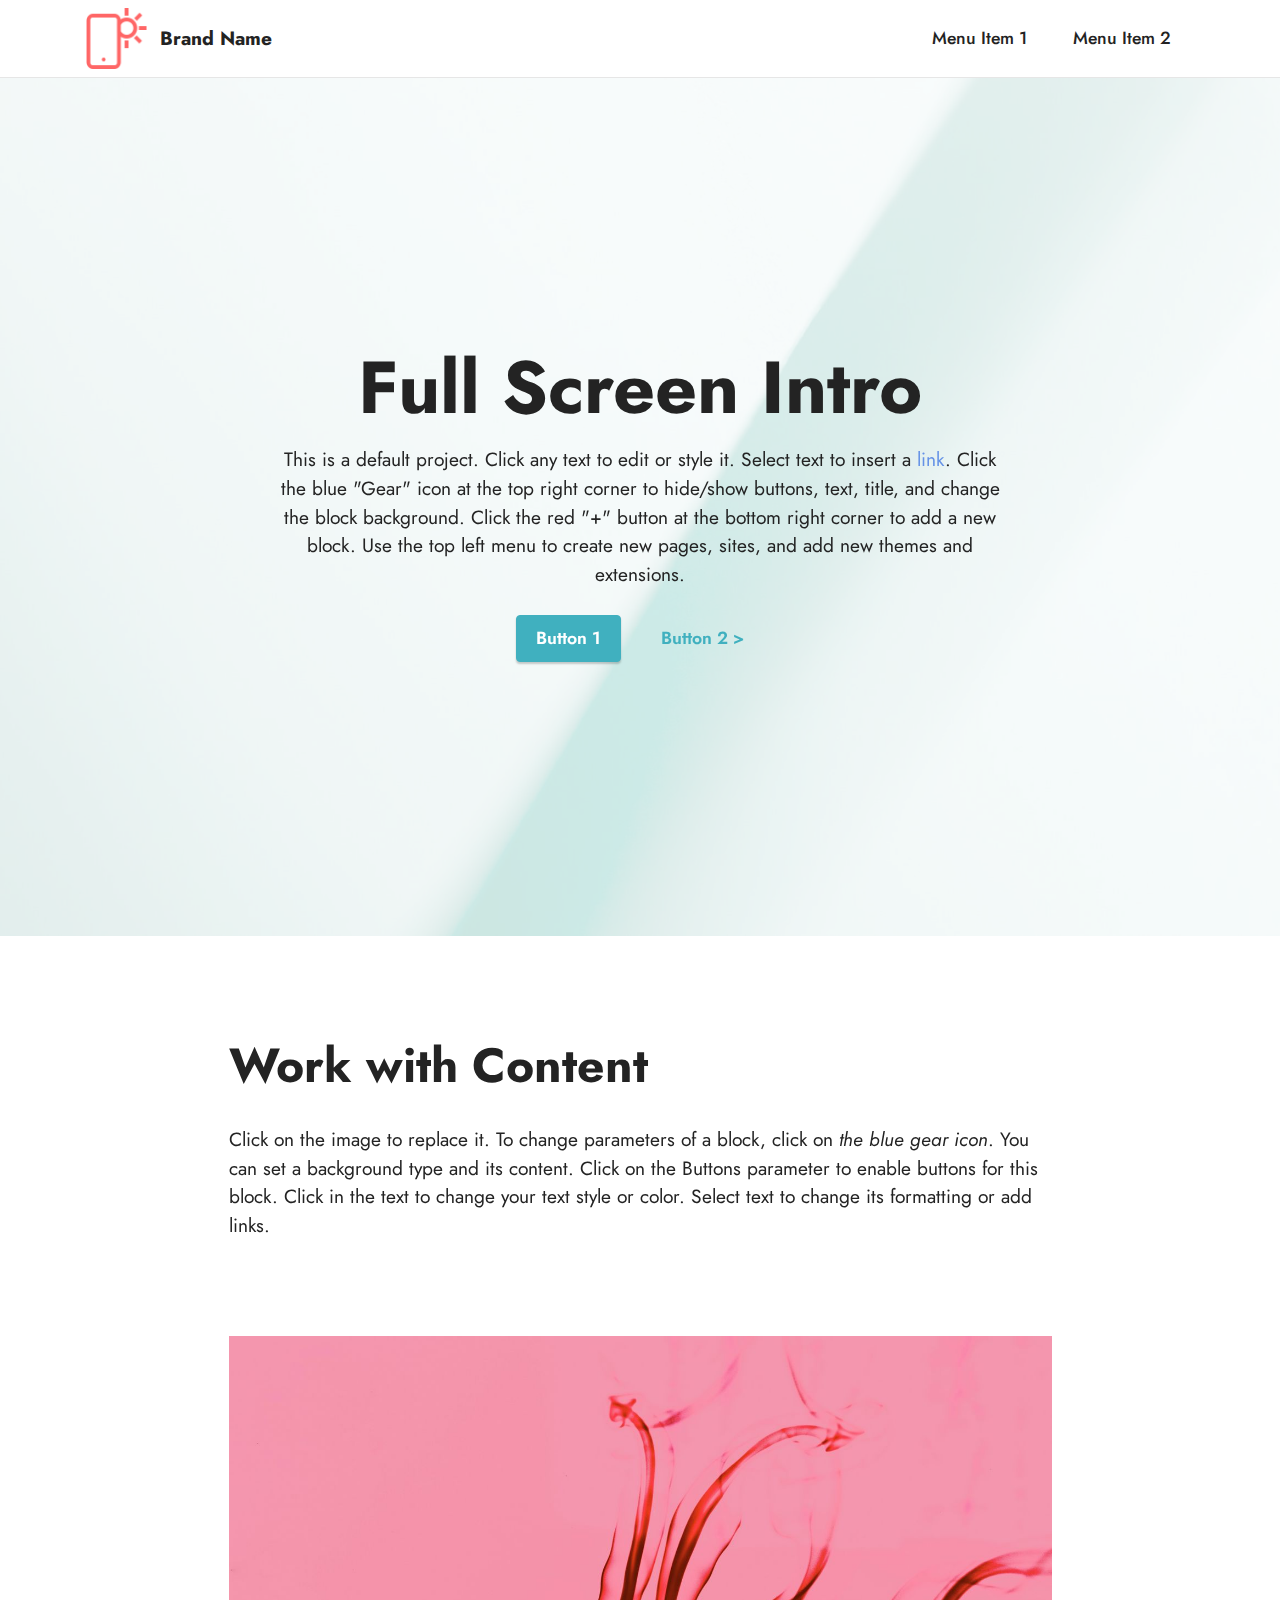
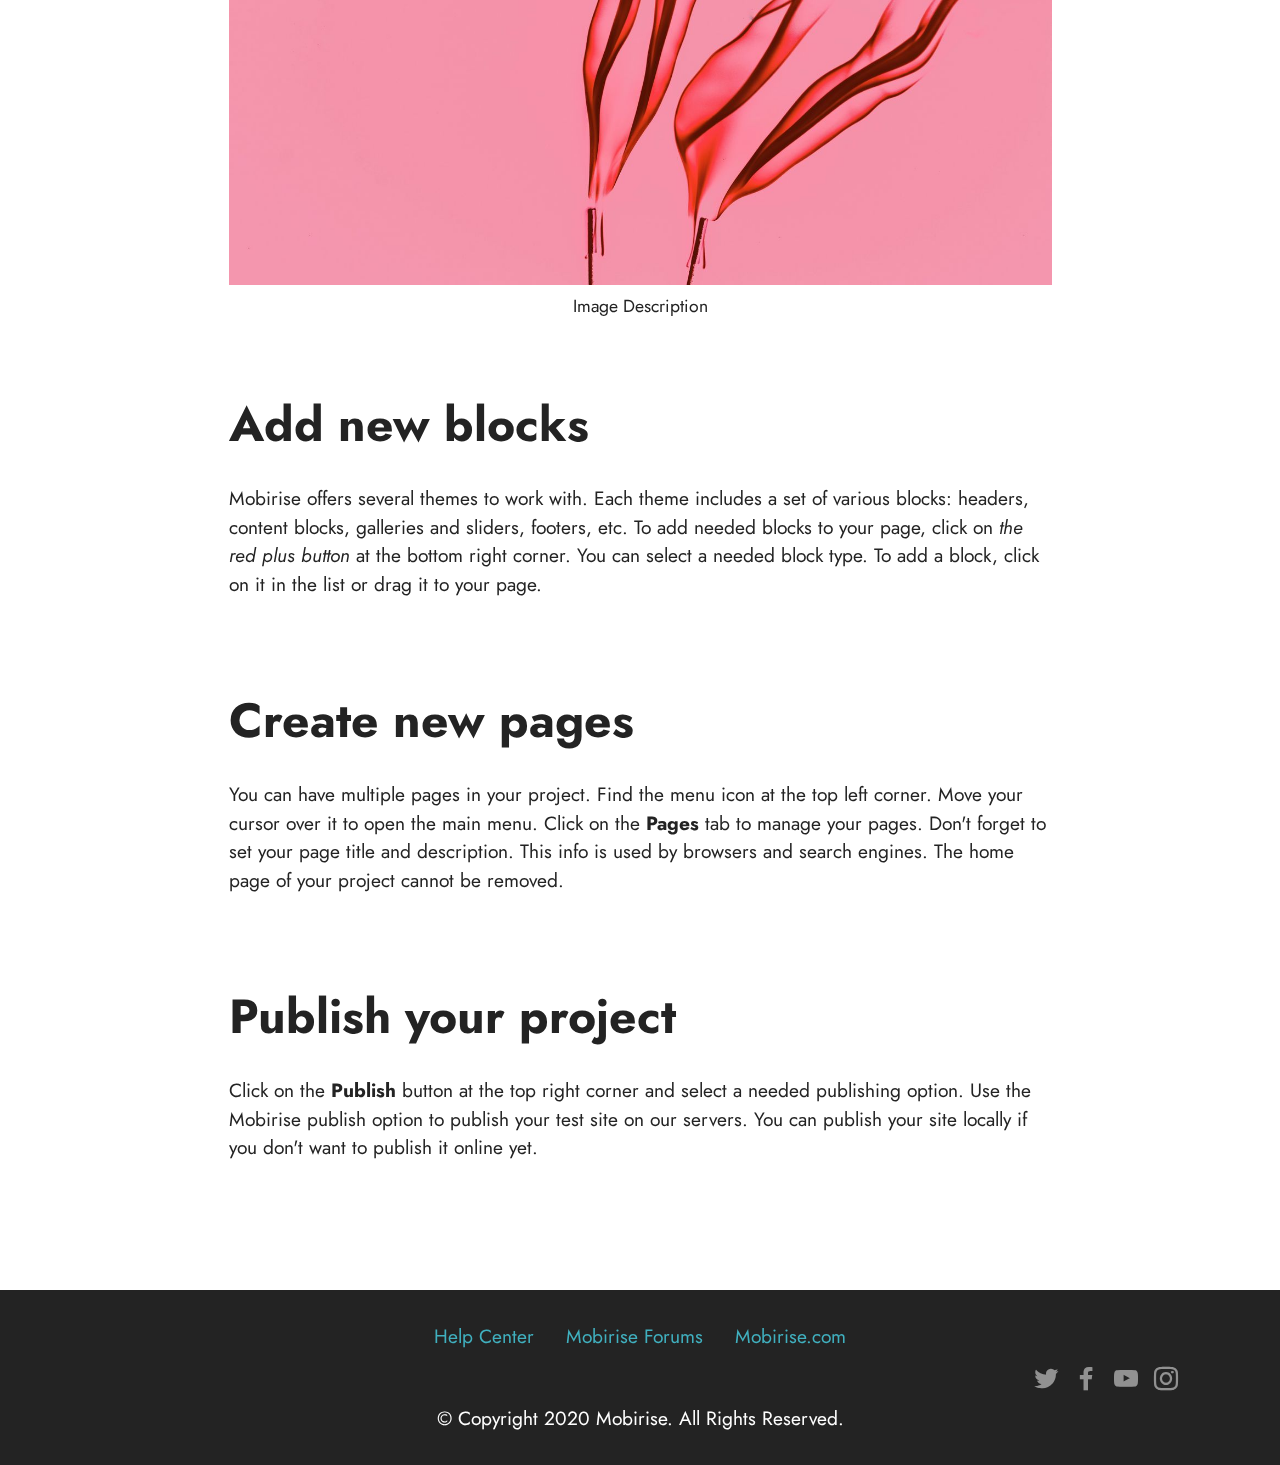
==== commit 6d8c1b21: "activate white-label" ====
--- a/index.html
+++ b/index.html
@@ -1,10 +1,10 @@
 <!DOCTYPE html>
 <html  >
 <head>
-  <!-- Site made with Mobirise Website Builder v5.3.15, https://mobirise.com -->
+  
   <meta charset="UTF-8">
   <meta http-equiv="X-UA-Compatible" content="IE=edge">
-  <meta name="generator" content="Mobirise v5.3.15, mobirise.com">
+  
   <meta name="viewport" content="width=device-width, initial-scale=1, minimum-scale=1">
   <link rel="shortcut icon" href="assets/images/logo.png" type="image/x-icon">
   <meta name="description" content="">
@@ -35,7 +35,7 @@
             <div class="navbar-brand">
                 <span class="navbar-logo">
                     <a href="https://mobiri.se">
-                        <img src="assets/images/logo.png" alt="Mobirise" style="height: 3.8rem;">
+                        <img src="assets/images/logo.png" alt="" style="height: 3.8rem;">
                     </a>
                 </span>
                 <span class="navbar-caption-wrap"><a class="navbar-caption text-black display-7" href="https://mobiri.se">Brand Name</a></span>
@@ -100,7 +100,7 @@
         <div class="row justify-content-center">
             <div class="col-12 col-lg-9">
                 <div class="image-wrapper">
-                    <img src="assets/images/6.jpg" alt="Mobirise">
+                    <img src="assets/images/6.jpg" alt="">
                     <p class="mbr-description mbr-fonts-style mt-2 align-center display-4">
                         Image Description</p>
                 </div>
@@ -199,10 +199,10 @@
             </div>
         </div>
     </div>
-</section><section style="background-color: #fff; font-family: -apple-system, BlinkMacSystemFont, 'Segoe UI', 'Roboto', 'Helvetica Neue', Arial, sans-serif; color:#aaa; font-size:12px; padding: 0; align-items: center; display: flex;"><a href="https://mobirise.site/q" style="flex: 1 1; height: 3rem; padding-left: 1rem;"></a><p style="flex: 0 0 auto; margin:0; padding-right:1rem;">Built with Mobirise - <a href="https://mobirise.site/l" style="color:#aaa;">Find more</a></p></section><script src="assets/bootstrap/js/bootstrap.bundle.min.js"></script>  <script src="assets/parallax/jarallax.js"></script>  <script src="assets/web/assets/cookies-alert-plugin/cookies-alert-core.js"></script>  <script src="assets/web/assets/cookies-alert-plugin/cookies-alert-script.js"></script>  <script src="assets/smoothscroll/smooth-scroll.js"></script>  <script src="assets/ytplayer/index.js"></script>  <script src="assets/theme/js/script.js"></script>  
-  
-  
-<input name="cookieData" type="hidden" data-cookie-customDialogSelector='null' data-cookie-colorText='#424a4d' data-cookie-colorBg='rgba(234, 239, 241, 0.99)' data-cookie-textButton='Agree' data-cookie-colorButton='' data-cookie-colorLink='#424a4d' data-cookie-underlineLink='true' data-cookie-text="We use cookies to give you the best experience. Read our <a href='privacy.html'>cookie policy</a>.">
+</section><section id="top-1" hidden><a href="https://mobirise.site"></a></section><script src="assets/bootstrap/js/bootstrap.bundle.min.js"></script>  <script src="assets/parallax/jarallax.js"></script>  <script src="assets/web/assets/cookies-alert-plugin/cookies-alert-core.js"></script>  <script src="assets/web/assets/cookies-alert-plugin/cookies-alert-script.js"></script>  <script src="assets/smoothscroll/smooth-scroll.js"></script>  <script src="assets/ytplayer/index.js"></script>  <script src="assets/theme/js/script.js"></script>  
+  
+  
+<input name="cookieData" type="hidden" data-cookie-customDialogSelector='null' data-cookie-colorText='#424a4d' data-cookie-colorBg='rgba(234, 239, 241, 0.99)' data-cookie-textButton='OK' data-cookie-colorButton='' data-cookie-colorLink='#424a4d' data-cookie-underlineLink='true' data-cookie-text="We use cookies to give you the best experience. Read our <a href='privacy.html'>cookie policy</a>.">
    <div id="scrollToTop" class="scrollToTop mbr-arrow-up"><a style="text-align: center;"><i class="mbr-arrow-up-icon mbr-arrow-up-icon-cm cm-icon cm-icon-smallarrow-up"></i></a></div>
   </body>
 </html>